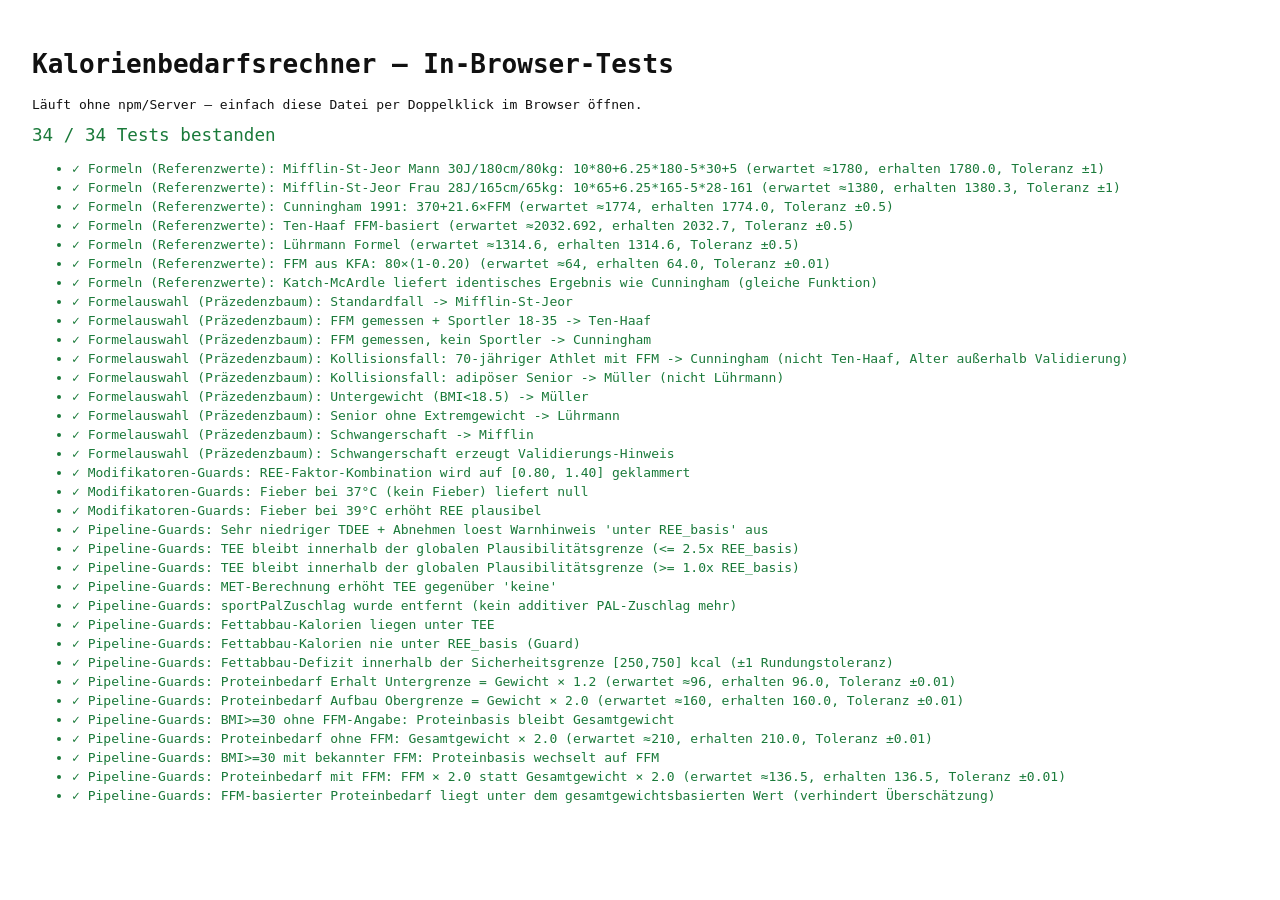
==== tests.html @ 10e17659 "PDF-Rand, Sport/Aktivität exklusiv, PAL/MET-Erklärungen, UI-Feinschliff - PDF-Export: Rand robust üb" ====
<!DOCTYPE html>
<html lang="de">
<head>
  <meta charset="UTF-8">
  <title>Kalorienbedarfsrechner — Tests</title>
  <style>
    body { font-family: monospace; padding: 1.5rem; background: #fff; color: #111; }
    .pass { color: #1a7a3a; }
    .fail { color: #b3261e; font-weight: bold; }
    li { margin-bottom: 0.25rem; }
    #summary { font-size: 1.1rem; margin-bottom: 1rem; }
  </style>
</head>
<body>
  <h1>Kalorienbedarfsrechner — In-Browser-Tests</h1>
  <p>Läuft ohne npm/Server — einfach diese Datei per Doppelklick im Browser öffnen.</p>
  <div id="summary"></div>
  <ul id="results"></ul>

  <script src="js/formeln.js"></script>
  <script src="js/auswahl.js"></script>
  <script src="js/modifikatoren.js"></script>
  <script src="js/berechnung.js"></script>
  <script>
    "use strict";
    const results = [];
    let currentGroup = "";

    function group(name) {
      currentGroup = name;
    }

    function assert(condition, message) {
      results.push({ pass: !!condition, message: `${currentGroup}: ${message}` });
    }

    function assertApprox(actual, expected, tolerance, message) {
      const diff = Math.abs(actual - expected);
      assert(diff <= tolerance, `${message} (erwartet ≈${expected}, erhalten ${actual.toFixed(1)}, Toleranz ±${tolerance})`);
    }

    const { berechne, GOAL_ADJUSTMENT } = window.KBR.berechnung;
    const { selectREE } = window.KBR.auswahl;
    const formeln = window.KBR.formeln;

    // ---- Formeln: Referenzwerte von Hand nachgerechnet -----------------
    group("Formeln (Referenzwerte)");
    assertApprox(
      formeln.mifflinStJeor({ gender: "male", age: 30, heightCm: 180, weightKg: 80 }),
      1780, 1,
      "Mifflin-St-Jeor Mann 30J/180cm/80kg: 10*80+6.25*180-5*30+5"
    );
    assertApprox(
      formeln.mifflinStJeor({ gender: "female", age: 28, heightCm: 165, weightKg: 65 }),
      1380, 1,
      "Mifflin-St-Jeor Frau 28J/165cm/65kg: 10*65+6.25*165-5*28-161"
    );
    assertApprox(formeln.cunningham({ ffmKg: 65 }), 370 + 21.6 * 65, 0.5, "Cunningham 1991: 370+21.6×FFM");
    assertApprox(formeln.tenHaaf({ ffmKg: 68 }), 22.771 * 68 + 484.264, 0.5, "Ten-Haaf FFM-basiert");
    assertApprox(formeln.luehrmann({ gender: "female", age: 68, weightKg: 68 }), 757 + 11.9 * 68 - 3.7 * 68 + 0, 0.5, "Lührmann Formel");
    assertApprox(formeln.ffmAusKfa({ weightKg: 80, kfaProzent: 20 }), 64, 0.01, "FFM aus KFA: 80×(1-0.20)");
    assert(
      Math.abs(formeln.cunningham({ ffmKg: 70 }) - (370 + 21.6 * 70)) < 0.001,
      "Katch-McArdle liefert identisches Ergebnis wie Cunningham (gleiche Funktion)"
    );

    // ---- Formelauswahl: Präzedenzbaum + Kollisionsfälle ----------------
    group("Formelauswahl (Präzedenzbaum)");
    assert(
      selectREE({ gender: "male", age: 30, heightCm: 180, weightKg: 80 }).formelId === "mifflin",
      "Standardfall -> Mifflin-St-Jeor"
    );
    assert(
      selectREE({ gender: "male", age: 25, heightCm: 182, weightKg: 78, ffmMeasured: true, ffmKg: 68, istSportler: true }).formelId === "tenhaaf",
      "FFM gemessen + Sportler 18-35 -> Ten-Haaf"
    );
    assert(
      selectREE({ gender: "male", age: 45, heightCm: 178, weightKg: 90, ffmMeasured: true, ffmKg: 65 }).formelId === "cunningham",
      "FFM gemessen, kein Sportler -> Cunningham"
    );
    assert(
      selectREE({ gender: "male", age: 70, heightCm: 175, weightKg: 75, ffmMeasured: true, ffmKg: 60, istSportler: true }).formelId === "cunningham",
      "Kollisionsfall: 70-jähriger Athlet mit FFM -> Cunningham (nicht Ten-Haaf, Alter außerhalb Validierung)"
    );
    assert(
      selectREE({ gender: "male", age: 72, heightCm: 172, weightKg: 105 }).formelId === "mueller",
      "Kollisionsfall: adipöser Senior -> Müller (nicht Lührmann)"
    );
    assert(
      selectREE({ gender: "female", age: 22, heightCm: 170, weightKg: 48 }).formelId === "mueller",
      "Untergewicht (BMI<18.5) -> Müller"
    );
    assert(
      selectREE({ gender: "female", age: 68, heightCm: 165, weightKg: 68 }).formelId === "luehrmann",
      "Senior ohne Extremgewicht -> Lührmann"
    );
    assert(
      selectREE({ gender: "female", age: 30, heightCm: 168, weightKg: 70, schwangerschaftStillzeit: "schwanger" }).formelId === "mifflin",
      "Schwangerschaft -> Mifflin"
    );
    assert(
      selectREE({ gender: "female", age: 30, heightCm: 168, weightKg: 70, schwangerschaftStillzeit: "schwanger" }).hinweise.length === 1,
      "Schwangerschaft erzeugt Validierungs-Hinweis"
    );

    // ---- Modifikatoren: Guards ------------------------------------------
    group("Modifikatoren-Guards");
    (function () {
      const kombi = window.KBR.modifikatoren.kombiniereReeFaktoren({
        adaptiveThermogenese: { faktorMin: 0.5, faktorMax: 0.5 }, // absichtlich extrem, um Clamp zu testen
      });
      assert(kombi.faktorMin >= 0.8 && kombi.faktorMax <= 1.4, "REE-Faktor-Kombination wird auf [0.80, 1.40] geklammert");
    })();
    (function () {
      const fieberOhne = window.KBR.modifikatoren.fieber({ koerpertemperaturC: 37 });
      assert(fieberOhne === null, "Fieber bei 37°C (kein Fieber) liefert null");
      const fieberMit = window.KBR.modifikatoren.fieber({ koerpertemperaturC: 39 });
      assert(fieberMit.faktorMin > 1 && fieberMit.faktorMax > fieberMit.faktorMin, "Fieber bei 39°C erhöht REE plausibel");
    })();

    // ---- Pipeline: Guards & Plausibilitätsgrenzen -----------------------
    group("Pipeline-Guards");
    (function () {
      const r = berechne({
        gender: "female", age: 65, heightCm: 150, weightKg: 45,
        basisPAL: 1.2, ziel: "lose", sport: { modus: "keine" },
      });
      assert(r.ziel.unterReeBasis === true, "Sehr niedriger TDEE + Abnehmen loest Warnhinweis 'unter REE_basis' aus");
    })();
    (function () {
      const r = berechne({
        gender: "male", age: 25, heightCm: 190, weightKg: 100,
        basisPAL: 1.9, ziel: "gain", sport: { modus: "met", metWert: 10, stundenProEinheit: 1.5, einheitenProWoche: 5 },
      });
      assert(r.tee.haupt <= r.ree.basis * 2.5 + 0.01, "TEE bleibt innerhalb der globalen Plausibilitätsgrenze (<= 2.5x REE_basis)");
      assert(r.tee.haupt >= r.ree.basis * 1.0 - 0.01, "TEE bleibt innerhalb der globalen Plausibilitätsgrenze (>= 1.0x REE_basis)");
    })();
    (function () {
      // MET-Berechnung ersetzt die Aktivitätslevel-Schätzung, statt sie additiv zu ergänzen
      // (kein separater "PAL-Zuschlag" mehr -> kein Doppelzählungsrisiko mit dem ganzheitlichen PAL)
      const basis = { gender: "male", age: 30, heightCm: 178, weightKg: 75, basisPAL: 1.375, ziel: "maintain" };
      const rKeine = berechne({ ...basis, sport: { modus: "keine" } });
      const rMet = berechne({ ...basis, sport: { modus: "met", metWert: 9, stundenProEinheit: 1, einheitenProWoche: 3 } });
      assert(rMet.tee.haupt > rKeine.tee.haupt, "MET-Berechnung erhöht TEE gegenüber 'keine'");
      assert(window.KBR.modifikatoren.sportPalZuschlag === undefined, "sportPalZuschlag wurde entfernt (kein additiver PAL-Zuschlag mehr)");
    })();
    (function () {
      const r = berechne({
        gender: "male", age: 30, heightCm: 180, weightKg: 80,
        basisPAL: 1.55, ziel: "maintain", sport: { modus: "keine" },
      });
      assert(r.fettabbau.haupt < r.tee.haupt, "Fettabbau-Kalorien liegen unter TEE");
      assert(r.fettabbau.haupt >= r.ree.basis, "Fettabbau-Kalorien nie unter REE_basis (Guard)");
      const deficit = r.tee.haupt - r.fettabbau.haupt;
      assert(deficit >= 249 && deficit <= 751, "Fettabbau-Defizit innerhalb der Sicherheitsgrenze [250,750] kcal (±1 Rundungstoleranz)");
    })();
    (function () {
      const r = berechne({
        gender: "male", age: 30, heightCm: 180, weightKg: 80,
        basisPAL: 1.55, ziel: "maintain", sport: { modus: "keine" },
      });
      assertApprox(r.proteinErhalt.min, 80 * 1.2, 0.01, "Proteinbedarf Erhalt Untergrenze = Gewicht × 1.2");
      assertApprox(r.proteinAufbau.max, 80 * 2.0, 0.01, "Proteinbedarf Aufbau Obergrenze = Gewicht × 2.0");
    })();
    (function () {
      // BMI >=30 ohne FFM-Angabe -> weiterhin Gesamtgewicht als Referenz
      const rOhneFfm = berechne({
        gender: "male", age: 40, heightCm: 175, weightKg: 105,
        basisPAL: 1.2, ziel: "maintain", sport: { modus: "keine" },
      });
      assert(rOhneFfm.proteinBasis === "gewicht", "BMI>=30 ohne FFM-Angabe: Proteinbasis bleibt Gesamtgewicht");
      assertApprox(rOhneFfm.proteinAufbau.max, 105 * 2.0, 0.01, "Proteinbedarf ohne FFM: Gesamtgewicht × 2.0");

      // BMI >=30 mit FFM (via KFA) -> FFM statt Gesamtgewicht als Referenz
      const ffmKg = formeln.ffmAusKfa({ weightKg: 105, kfaProzent: 35 }); // FFM = 68.25 kg
      const rMitFfm = berechne({
        gender: "male", age: 40, heightCm: 175, weightKg: 105, ffmKg,
        basisPAL: 1.2, ziel: "maintain", sport: { modus: "keine" },
      });
      assert(rMitFfm.proteinBasis === "ffm", "BMI>=30 mit bekannter FFM: Proteinbasis wechselt auf FFM");
      assertApprox(rMitFfm.proteinAufbau.max, ffmKg * 2.0, 0.01, "Proteinbedarf mit FFM: FFM × 2.0 statt Gesamtgewicht × 2.0");
      assert(rMitFfm.proteinAufbau.max < rOhneFfm.proteinAufbau.max, "FFM-basierter Proteinbedarf liegt unter dem gesamtgewichtsbasierten Wert (verhindert Überschätzung)");
    })();

    // ---- Rendering ----
    const list = document.getElementById("results");
    let passCount = 0;
    for (const r of results) {
      const li = document.createElement("li");
      li.className = r.pass ? "pass" : "fail";
      li.textContent = (r.pass ? "✓ " : "✗ ") + r.message;
      list.appendChild(li);
      if (r.pass) passCount++;
    }
    const summary = document.getElementById("summary");
    const allPass = passCount === results.length;
    summary.textContent = `${passCount} / ${results.length} Tests bestanden`;
    summary.className = allPass ? "pass" : "fail";
  </script>
</body>
</html>
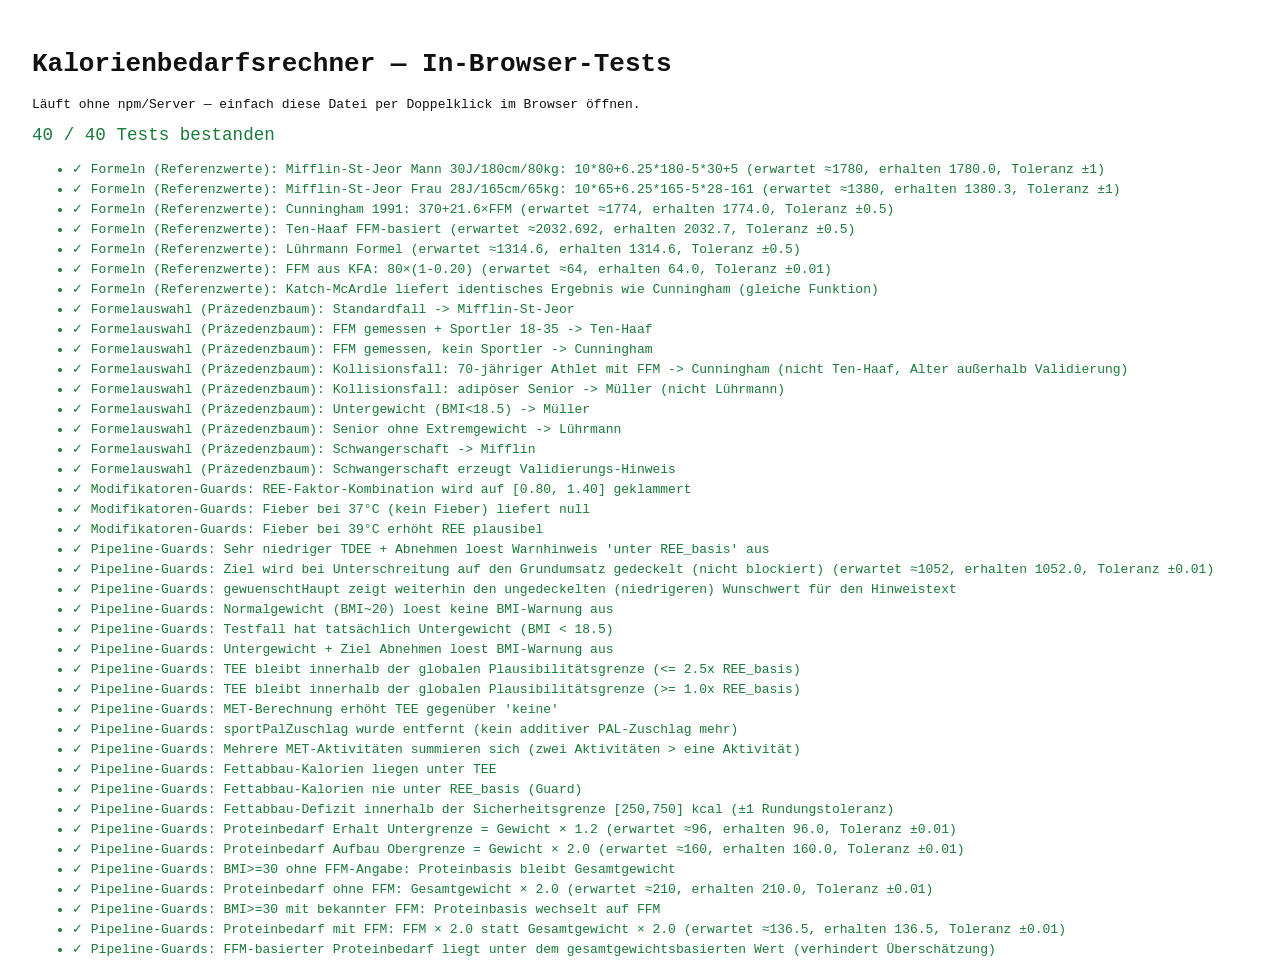
==== commit bc62a3ff: "MET-Aktivitätstabelle, sicherer Ziel-Clamp statt Blockade, Begriffsfix - MET-Eingabe ersetzt durch d" ====
--- a/tests.html
+++ b/tests.html
@@ -126,11 +126,24 @@
         basisPAL: 1.2, ziel: "lose", sport: { modus: "keine" },
       });
       assert(r.ziel.unterReeBasis === true, "Sehr niedriger TDEE + Abnehmen loest Warnhinweis 'unter REE_basis' aus");
+      assertApprox(r.ziel.haupt, r.ree.basis, 0.01, "Ziel wird bei Unterschreitung auf den Grundumsatz gedeckelt (nicht blockiert)");
+      assert(r.ziel.gewuenschtHaupt < r.ree.basis, "gewuenschtHaupt zeigt weiterhin den ungedeckelten (niedrigeren) Wunschwert für den Hinweistext");
+      assert(r.ziel.bmiWarnung === false, "Normalgewicht (BMI~20) loest keine BMI-Warnung aus");
+    })();
+    (function () {
+      // Untergewicht + Ziel Abnehmen -> eigenständige BMI-Warnung, unabhängig vom Grundumsatz-Clamp
+      const r = berechne({
+        gender: "female", age: 25, heightCm: 170, weightKg: 48,
+        basisPAL: 1.55, ziel: "lose", sport: { modus: "keine" },
+      });
+      assert(r.formel.bmi < 18.5, "Testfall hat tatsächlich Untergewicht (BMI < 18.5)");
+      assert(r.ziel.bmiWarnung === true, "Untergewicht + Ziel Abnehmen loest BMI-Warnung aus");
     })();
     (function () {
       const r = berechne({
         gender: "male", age: 25, heightCm: 190, weightKg: 100,
-        basisPAL: 1.9, ziel: "gain", sport: { modus: "met", metWert: 10, stundenProEinheit: 1.5, einheitenProWoche: 5 },
+        basisPAL: 1.9, ziel: "gain",
+        sport: { modus: "met", aktivitaeten: [{ metWert: 10, stundenProWoche: 7.5, label: "Laufen" }] },
       });
       assert(r.tee.haupt <= r.ree.basis * 2.5 + 0.01, "TEE bleibt innerhalb der globalen Plausibilitätsgrenze (<= 2.5x REE_basis)");
       assert(r.tee.haupt >= r.ree.basis * 1.0 - 0.01, "TEE bleibt innerhalb der globalen Plausibilitätsgrenze (>= 1.0x REE_basis)");
@@ -140,9 +153,25 @@
       // (kein separater "PAL-Zuschlag" mehr -> kein Doppelzählungsrisiko mit dem ganzheitlichen PAL)
       const basis = { gender: "male", age: 30, heightCm: 178, weightKg: 75, basisPAL: 1.375, ziel: "maintain" };
       const rKeine = berechne({ ...basis, sport: { modus: "keine" } });
-      const rMet = berechne({ ...basis, sport: { modus: "met", metWert: 9, stundenProEinheit: 1, einheitenProWoche: 3 } });
+      const rMet = berechne({ ...basis, sport: { modus: "met", aktivitaeten: [{ metWert: 9, stundenProWoche: 3, label: "Laufen" }] } });
       assert(rMet.tee.haupt > rKeine.tee.haupt, "MET-Berechnung erhöht TEE gegenüber 'keine'");
       assert(window.KBR.modifikatoren.sportPalZuschlag === undefined, "sportPalZuschlag wurde entfernt (kein additiver PAL-Zuschlag mehr)");
+
+      // Mehrere Aktivitäten in einer Woche werden korrekt summiert
+      const rZweiAktivitaeten = berechne({
+        ...basis,
+        sport: {
+          modus: "met",
+          aktivitaeten: [
+            { metWert: 9, stundenProWoche: 3, label: "Laufen" },
+            { metWert: 4, stundenProWoche: 2, label: "Tischtennis" },
+          ],
+        },
+      });
+      assert(
+        rZweiAktivitaeten.tee.haupt > rMet.tee.haupt,
+        "Mehrere MET-Aktivitäten summieren sich (zwei Aktivitäten > eine Aktivität)"
+      );
     })();
     (function () {
       const r = berechne({
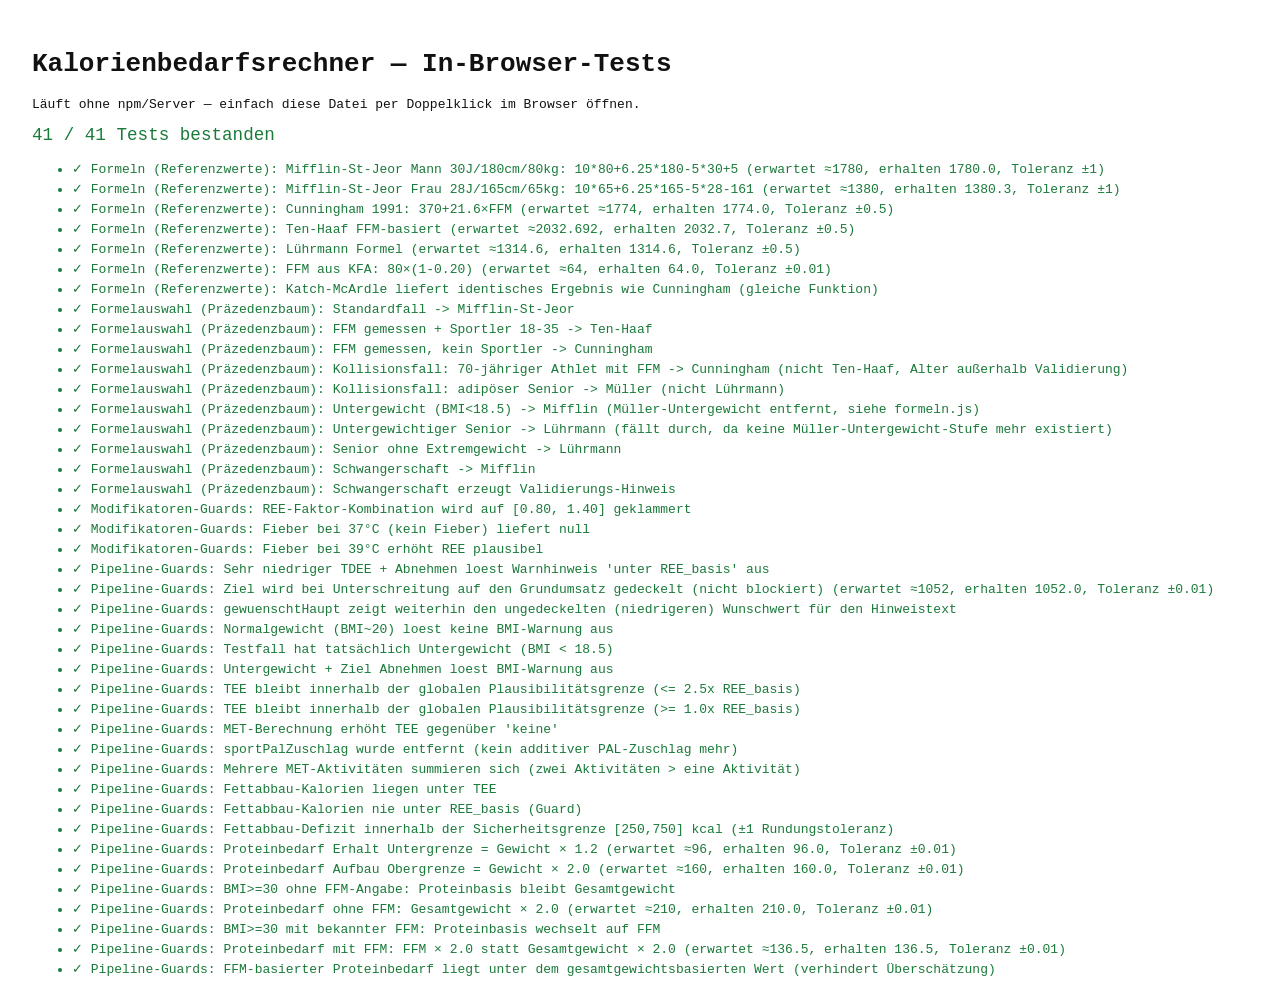
==== commit 48293bbb: "Fachliche Korrektur: Müller-Untergewicht-Stufe entfernt (unplausible REE) Testfall (40J/165cm/50kg w" ====
--- a/tests.html
+++ b/tests.html
@@ -87,8 +87,12 @@
       "Kollisionsfall: adipöser Senior -> Müller (nicht Lührmann)"
     );
     assert(
-      selectREE({ gender: "female", age: 22, heightCm: 170, weightKg: 48 }).formelId === "mueller",
-      "Untergewicht (BMI<18.5) -> Müller"
+      selectREE({ gender: "female", age: 22, heightCm: 170, weightKg: 48 }).formelId === "mifflin",
+      "Untergewicht (BMI<18.5) -> Mifflin (Müller-Untergewicht entfernt, siehe formeln.js)"
+    );
+    assert(
+      selectREE({ gender: "female", age: 68, heightCm: 165, weightKg: 45 }).formelId === "luehrmann",
+      "Untergewichtiger Senior -> Lührmann (fällt durch, da keine Müller-Untergewicht-Stufe mehr existiert)"
     );
     assert(
       selectREE({ gender: "female", age: 68, heightCm: 165, weightKg: 68 }).formelId === "luehrmann",
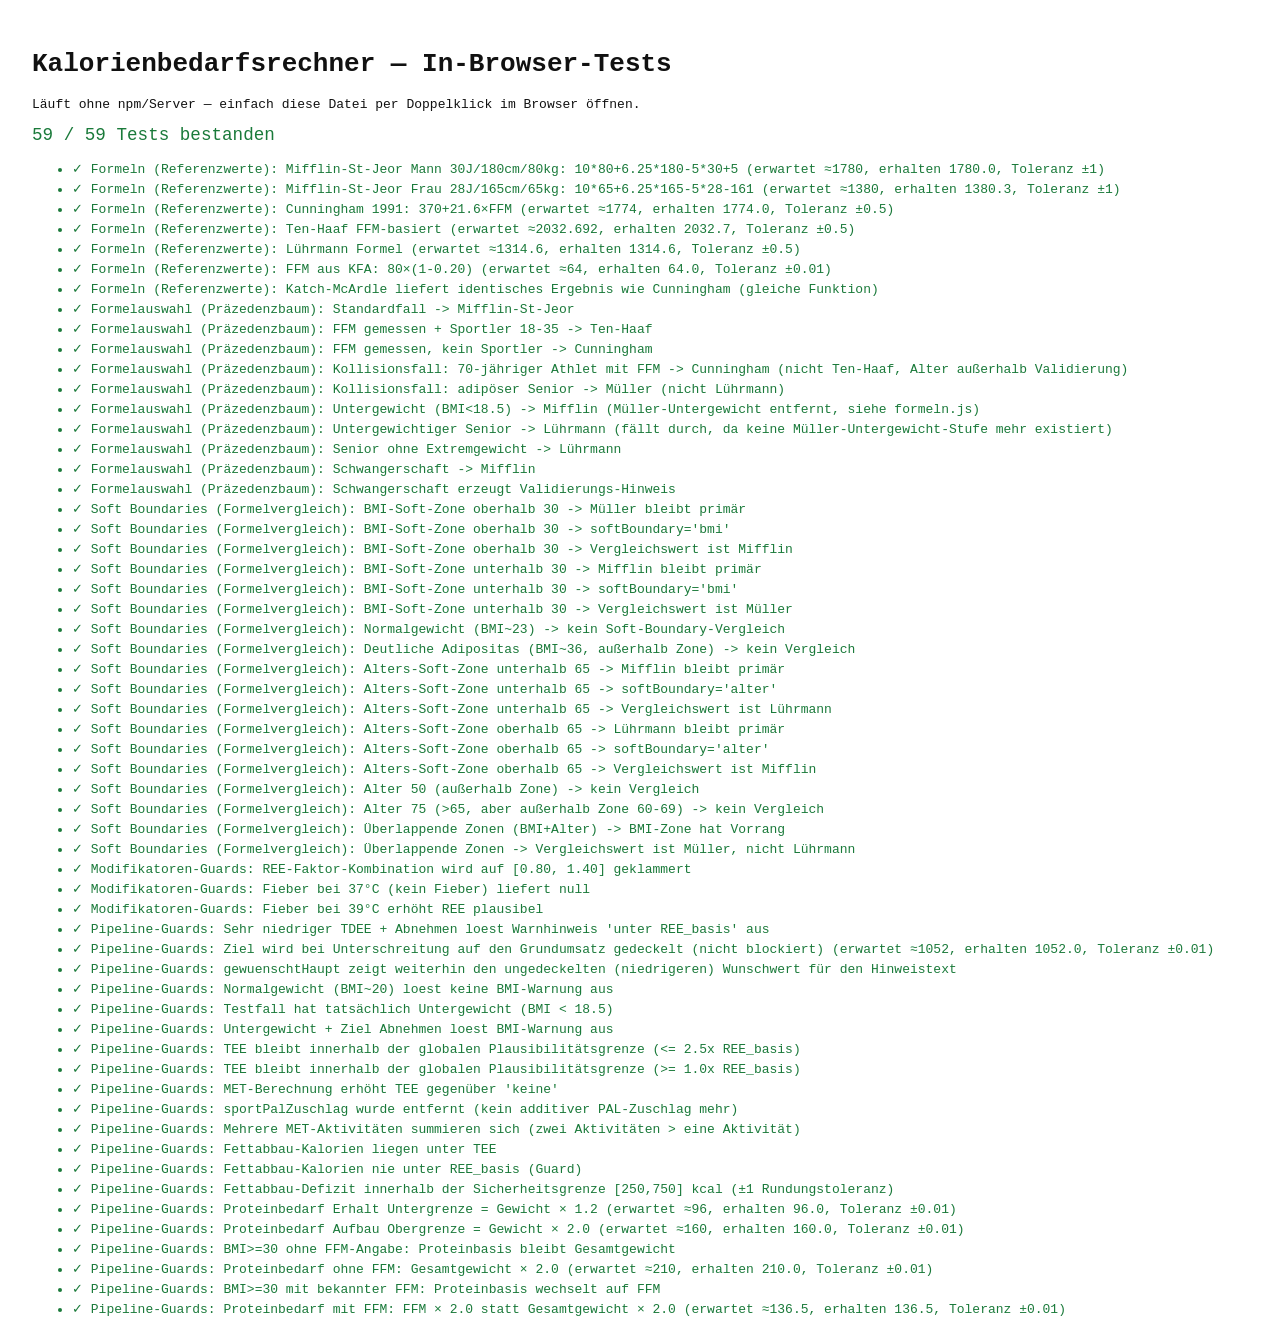
==== commit fd87f306: "Soft-Boundary-Formelvergleich, Eingabevalidierung, BMI-Anzeige BMI-Übergangszone (29,0-31,0) und Alt" ====
--- a/tests.html
+++ b/tests.html
@@ -107,6 +107,56 @@
       "Schwangerschaft erzeugt Validierungs-Hinweis"
     );
 
+    // ---- Soft Boundaries (BMI 29-31, Alter 60-69) -----------------------
+    group("Soft Boundaries (Formelvergleich)");
+    (function () {
+      // BMI 30,45 (>=30 -> Müller primär), innerhalb der Zone [29,31]
+      const r = selectREE({ gender: "male", age: 40, heightCm: 170, weightKg: 88 });
+      assert(r.formelId === "mueller", "BMI-Soft-Zone oberhalb 30 -> Müller bleibt primär");
+      assert(r.softBoundary === "bmi", "BMI-Soft-Zone oberhalb 30 -> softBoundary='bmi'");
+      assert(r.vergleich && r.vergleich.formelId === "mifflin", "BMI-Soft-Zone oberhalb 30 -> Vergleichswert ist Mifflin");
+    })();
+    (function () {
+      // BMI 29,41 (<30 -> Mifflin primär), innerhalb der Zone [29,31]
+      const r = selectREE({ gender: "male", age: 40, heightCm: 170, weightKg: 85 });
+      assert(r.formelId === "mifflin", "BMI-Soft-Zone unterhalb 30 -> Mifflin bleibt primär");
+      assert(r.softBoundary === "bmi", "BMI-Soft-Zone unterhalb 30 -> softBoundary='bmi'");
+      assert(r.vergleich && r.vergleich.formelId === "mueller", "BMI-Soft-Zone unterhalb 30 -> Vergleichswert ist Müller");
+    })();
+    (function () {
+      const rNormal = selectREE({ gender: "male", age: 40, heightCm: 180, weightKg: 75 }); // BMI ~23
+      assert(rNormal.vergleich === null && rNormal.softBoundary === null, "Normalgewicht (BMI~23) -> kein Soft-Boundary-Vergleich");
+      const rAdipoes = selectREE({ gender: "male", age: 40, heightCm: 170, weightKg: 105 }); // BMI ~36
+      assert(rAdipoes.vergleich === null && rAdipoes.softBoundary === null, "Deutliche Adipositas (BMI~36, außerhalb Zone) -> kein Vergleich");
+    })();
+    (function () {
+      // Alter 62 (<65 -> Mifflin primär), innerhalb der Zone [60,69], Normalgewicht
+      const r = selectREE({ gender: "female", age: 62, heightCm: 165, weightKg: 62 });
+      assert(r.formelId === "mifflin", "Alters-Soft-Zone unterhalb 65 -> Mifflin bleibt primär");
+      assert(r.softBoundary === "alter", "Alters-Soft-Zone unterhalb 65 -> softBoundary='alter'");
+      assert(r.vergleich && r.vergleich.formelId === "luehrmann", "Alters-Soft-Zone unterhalb 65 -> Vergleichswert ist Lührmann");
+    })();
+    (function () {
+      // Alter 67 (>=65 -> Lührmann primär), innerhalb der Zone [60,69]
+      const r = selectREE({ gender: "female", age: 67, heightCm: 165, weightKg: 62 });
+      assert(r.formelId === "luehrmann", "Alters-Soft-Zone oberhalb 65 -> Lührmann bleibt primär");
+      assert(r.softBoundary === "alter", "Alters-Soft-Zone oberhalb 65 -> softBoundary='alter'");
+      assert(r.vergleich && r.vergleich.formelId === "mifflin", "Alters-Soft-Zone oberhalb 65 -> Vergleichswert ist Mifflin");
+    })();
+    (function () {
+      const rJung = selectREE({ gender: "female", age: 50, heightCm: 165, weightKg: 62 });
+      assert(rJung.vergleich === null, "Alter 50 (außerhalb Zone) -> kein Vergleich");
+      const rAlt = selectREE({ gender: "female", age: 75, heightCm: 165, weightKg: 62 });
+      assert(rAlt.formelId === "luehrmann" && rAlt.vergleich === null, "Alter 75 (>65, aber außerhalb Zone 60-69) -> kein Vergleich");
+    })();
+    (function () {
+      // Überlappung: BMI 29,41 UND Alter 62 gleichzeitig in der jeweiligen Zone
+      // -> BMI-Zone hat Vorrang (dieselbe Priorisierung wie im Entscheidungsbaum)
+      const r = selectREE({ gender: "male", age: 62, heightCm: 170, weightKg: 85 });
+      assert(r.softBoundary === "bmi", "Überlappende Zonen (BMI+Alter) -> BMI-Zone hat Vorrang");
+      assert(r.vergleich.formelId === "mueller", "Überlappende Zonen -> Vergleichswert ist Müller, nicht Lührmann");
+    })();
+
     // ---- Modifikatoren: Guards ------------------------------------------
     group("Modifikatoren-Guards");
     (function () {
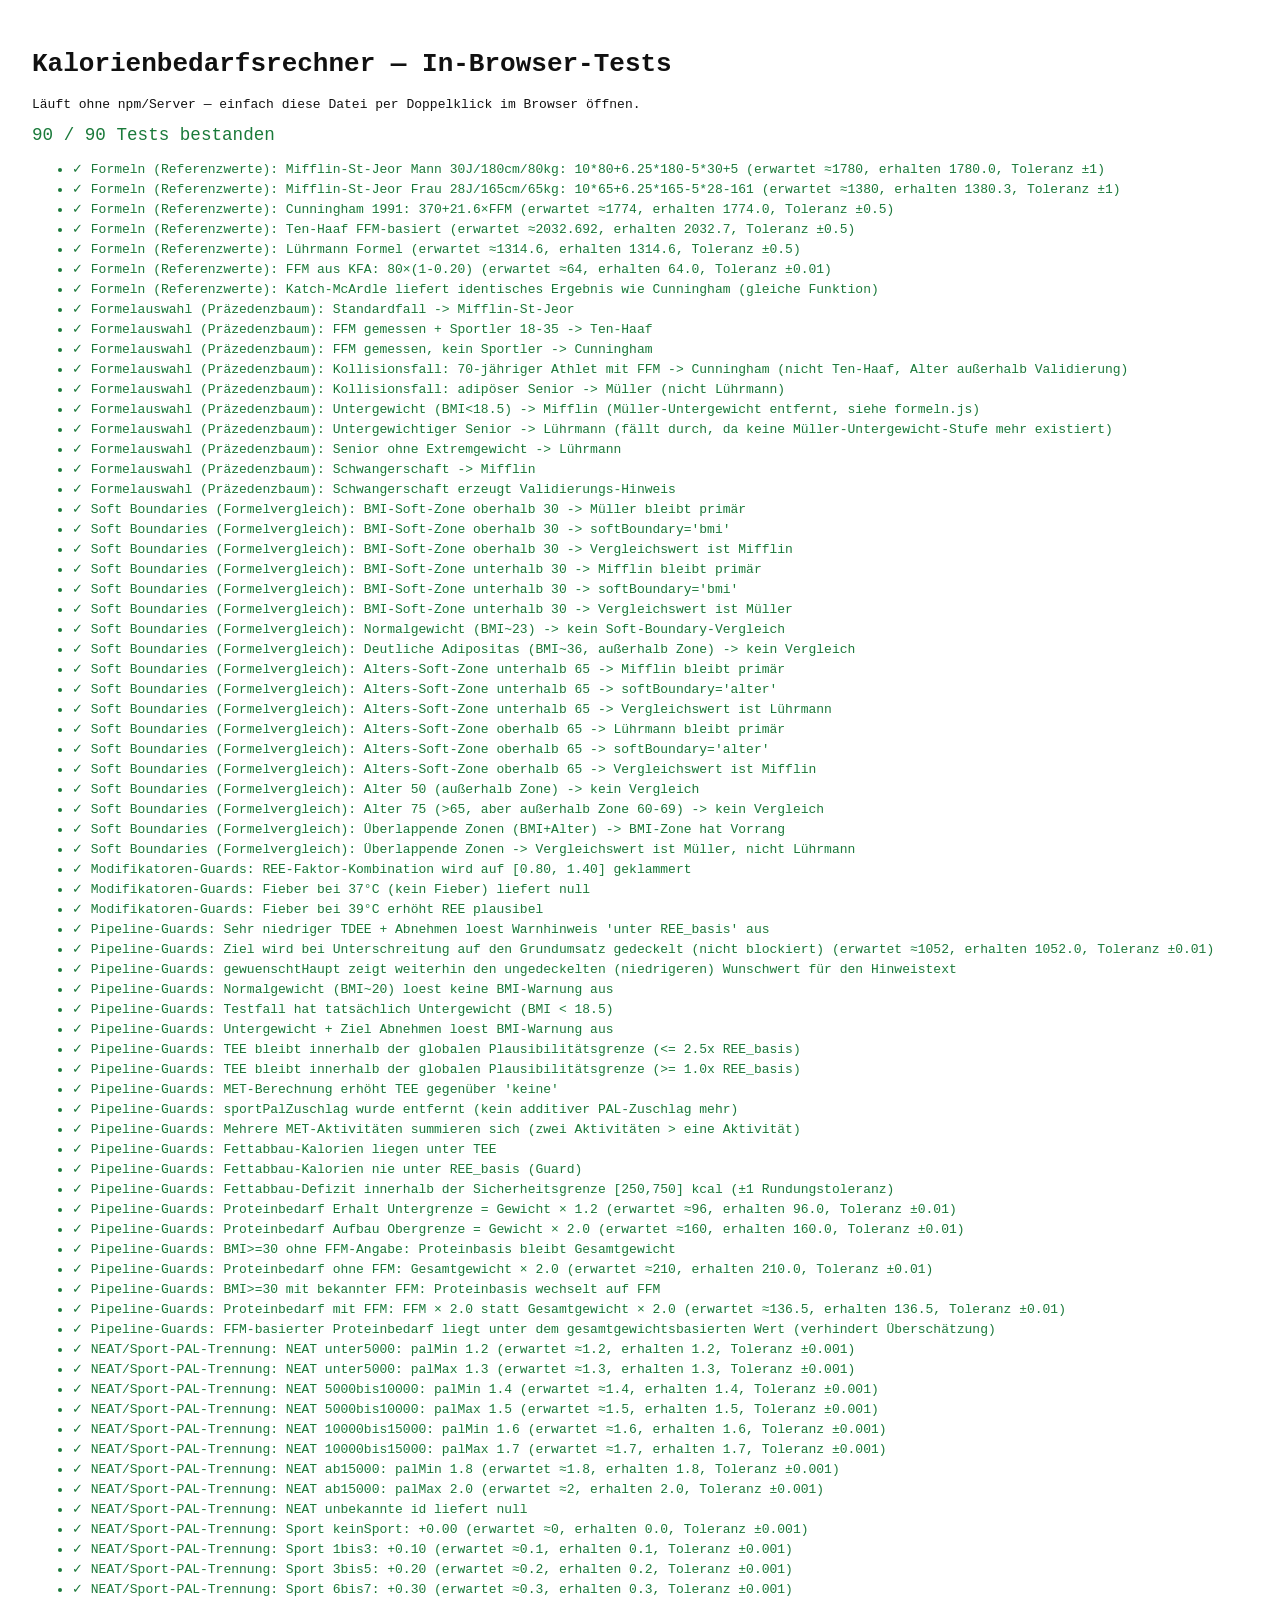
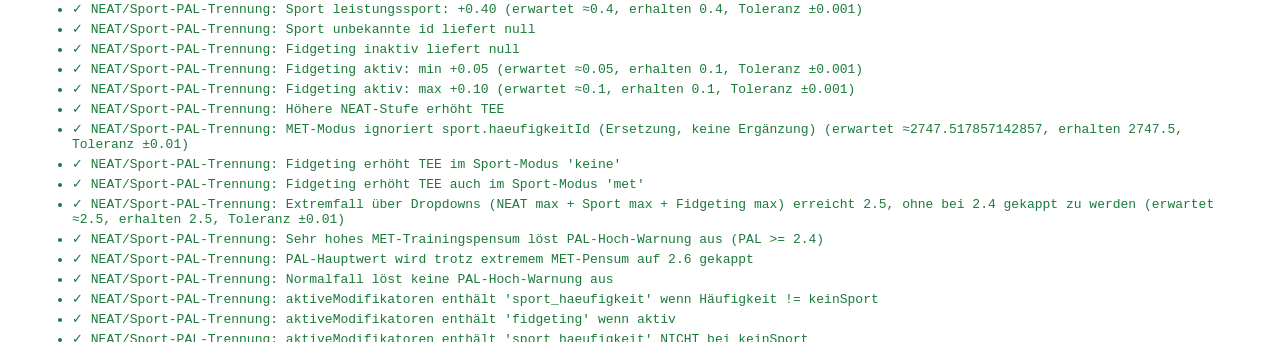
==== commit 231b21d0: "NEAT/Sport-PAL-Trennung, Gewichtsstillstand-Panel, PDF-Footer Alltagsaktivität (Schrittzahl-basiert)" ====
--- a/tests.html
+++ b/tests.html
@@ -175,9 +175,14 @@
     // ---- Pipeline: Guards & Plausibilitätsgrenzen -----------------------
     group("Pipeline-Guards");
     (function () {
+      // Adaptive Thermogenese zusätzlich aktiv, da die NEAT-Mindeststufe (unter5000)
+      // im Mittel PAL 1.25 liefert (statt eines fixen 1.2 wie im alten Einzel-Dropdown)
+      // -- ohne einen zusätzlichen REE-senkenden Faktor unterschreitet das 20%-Defizit
+      // den Grundumsatz bei dieser PAL-Untergrenze nicht mehr zuverlässig.
       const r = berechne({
         gender: "female", age: 65, heightCm: 150, weightKg: 45,
-        basisPAL: 1.2, ziel: "lose", sport: { modus: "keine" },
+        neatSchritteId: "unter5000", ziel: "lose", sport: { modus: "keine" },
+        adaptiveThermogeneseAktiv: true,
       });
       assert(r.ziel.unterReeBasis === true, "Sehr niedriger TDEE + Abnehmen loest Warnhinweis 'unter REE_basis' aus");
       assertApprox(r.ziel.haupt, r.ree.basis, 0.01, "Ziel wird bei Unterschreitung auf den Grundumsatz gedeckelt (nicht blockiert)");
@@ -188,7 +193,7 @@
       // Untergewicht + Ziel Abnehmen -> eigenständige BMI-Warnung, unabhängig vom Grundumsatz-Clamp
       const r = berechne({
         gender: "female", age: 25, heightCm: 170, weightKg: 48,
-        basisPAL: 1.55, ziel: "lose", sport: { modus: "keine" },
+        neatSchritteId: "5000bis10000", ziel: "lose", sport: { modus: "keine" },
       });
       assert(r.formel.bmi < 18.5, "Testfall hat tatsächlich Untergewicht (BMI < 18.5)");
       assert(r.ziel.bmiWarnung === true, "Untergewicht + Ziel Abnehmen loest BMI-Warnung aus");
@@ -196,7 +201,7 @@
     (function () {
       const r = berechne({
         gender: "male", age: 25, heightCm: 190, weightKg: 100,
-        basisPAL: 1.9, ziel: "gain",
+        neatSchritteId: "ab15000", ziel: "gain",
         sport: { modus: "met", aktivitaeten: [{ metWert: 10, stundenProWoche: 7.5, label: "Laufen" }] },
       });
       assert(r.tee.haupt <= r.ree.basis * 2.5 + 0.01, "TEE bleibt innerhalb der globalen Plausibilitätsgrenze (<= 2.5x REE_basis)");
@@ -205,7 +210,7 @@
     (function () {
       // MET-Berechnung ersetzt die Aktivitätslevel-Schätzung, statt sie additiv zu ergänzen
       // (kein separater "PAL-Zuschlag" mehr -> kein Doppelzählungsrisiko mit dem ganzheitlichen PAL)
-      const basis = { gender: "male", age: 30, heightCm: 178, weightKg: 75, basisPAL: 1.375, ziel: "maintain" };
+      const basis = { gender: "male", age: 30, heightCm: 178, weightKg: 75, neatSchritteId: "unter5000", ziel: "maintain" };
       const rKeine = berechne({ ...basis, sport: { modus: "keine" } });
       const rMet = berechne({ ...basis, sport: { modus: "met", aktivitaeten: [{ metWert: 9, stundenProWoche: 3, label: "Laufen" }] } });
       assert(rMet.tee.haupt > rKeine.tee.haupt, "MET-Berechnung erhöht TEE gegenüber 'keine'");
@@ -230,7 +235,7 @@
     (function () {
       const r = berechne({
         gender: "male", age: 30, heightCm: 180, weightKg: 80,
-        basisPAL: 1.55, ziel: "maintain", sport: { modus: "keine" },
+        neatSchritteId: "5000bis10000", ziel: "maintain", sport: { modus: "keine" },
       });
       assert(r.fettabbau.haupt < r.tee.haupt, "Fettabbau-Kalorien liegen unter TEE");
       assert(r.fettabbau.haupt >= r.ree.basis, "Fettabbau-Kalorien nie unter REE_basis (Guard)");
@@ -240,7 +245,7 @@
     (function () {
       const r = berechne({
         gender: "male", age: 30, heightCm: 180, weightKg: 80,
-        basisPAL: 1.55, ziel: "maintain", sport: { modus: "keine" },
+        neatSchritteId: "5000bis10000", ziel: "maintain", sport: { modus: "keine" },
       });
       assertApprox(r.proteinErhalt.min, 80 * 1.2, 0.01, "Proteinbedarf Erhalt Untergrenze = Gewicht × 1.2");
       assertApprox(r.proteinAufbau.max, 80 * 2.0, 0.01, "Proteinbedarf Aufbau Obergrenze = Gewicht × 2.0");
@@ -249,7 +254,7 @@
       // BMI >=30 ohne FFM-Angabe -> weiterhin Gesamtgewicht als Referenz
       const rOhneFfm = berechne({
         gender: "male", age: 40, heightCm: 175, weightKg: 105,
-        basisPAL: 1.2, ziel: "maintain", sport: { modus: "keine" },
+        neatSchritteId: "unter5000", ziel: "maintain", sport: { modus: "keine" },
       });
       assert(rOhneFfm.proteinBasis === "gewicht", "BMI>=30 ohne FFM-Angabe: Proteinbasis bleibt Gesamtgewicht");
       assertApprox(rOhneFfm.proteinAufbau.max, 105 * 2.0, 0.01, "Proteinbedarf ohne FFM: Gesamtgewicht × 2.0");
@@ -258,11 +263,112 @@
       const ffmKg = formeln.ffmAusKfa({ weightKg: 105, kfaProzent: 35 }); // FFM = 68.25 kg
       const rMitFfm = berechne({
         gender: "male", age: 40, heightCm: 175, weightKg: 105, ffmKg,
-        basisPAL: 1.2, ziel: "maintain", sport: { modus: "keine" },
+        neatSchritteId: "unter5000", ziel: "maintain", sport: { modus: "keine" },
       });
       assert(rMitFfm.proteinBasis === "ffm", "BMI>=30 mit bekannter FFM: Proteinbasis wechselt auf FFM");
       assertApprox(rMitFfm.proteinAufbau.max, ffmKg * 2.0, 0.01, "Proteinbedarf mit FFM: FFM × 2.0 statt Gesamtgewicht × 2.0");
       assert(rMitFfm.proteinAufbau.max < rOhneFfm.proteinAufbau.max, "FFM-basierter Proteinbedarf liegt unter dem gesamtgewichtsbasierten Wert (verhindert Überschätzung)");
+    })();
+
+    // ---- NEAT/Sport-PAL-Trennung ----------------------------------------
+    group("NEAT/Sport-PAL-Trennung");
+    (function () {
+      const m = window.KBR.modifikatoren;
+      assertApprox(m.neatPalBereich({ neatSchritteId: "unter5000" }).palMin, 1.2, 0.001, "NEAT unter5000: palMin 1.2");
+      assertApprox(m.neatPalBereich({ neatSchritteId: "unter5000" }).palMax, 1.3, 0.001, "NEAT unter5000: palMax 1.3");
+      assertApprox(m.neatPalBereich({ neatSchritteId: "5000bis10000" }).palMin, 1.4, 0.001, "NEAT 5000bis10000: palMin 1.4");
+      assertApprox(m.neatPalBereich({ neatSchritteId: "5000bis10000" }).palMax, 1.5, 0.001, "NEAT 5000bis10000: palMax 1.5");
+      assertApprox(m.neatPalBereich({ neatSchritteId: "10000bis15000" }).palMin, 1.6, 0.001, "NEAT 10000bis15000: palMin 1.6");
+      assertApprox(m.neatPalBereich({ neatSchritteId: "10000bis15000" }).palMax, 1.7, 0.001, "NEAT 10000bis15000: palMax 1.7");
+      assertApprox(m.neatPalBereich({ neatSchritteId: "ab15000" }).palMin, 1.8, 0.001, "NEAT ab15000: palMin 1.8");
+      assertApprox(m.neatPalBereich({ neatSchritteId: "ab15000" }).palMax, 2.0, 0.001, "NEAT ab15000: palMax 2.0");
+      assert(m.neatPalBereich({ neatSchritteId: "unbekannt" }) === null, "NEAT unbekannte id liefert null");
+    })();
+    (function () {
+      const m = window.KBR.modifikatoren;
+      assertApprox(m.sportHaeufigkeitZuschlag({ haeufigkeitId: "keinSport" }).min, 0.0, 0.001, "Sport keinSport: +0.00");
+      assertApprox(m.sportHaeufigkeitZuschlag({ haeufigkeitId: "1bis3" }).min, 0.1, 0.001, "Sport 1bis3: +0.10");
+      assertApprox(m.sportHaeufigkeitZuschlag({ haeufigkeitId: "3bis5" }).min, 0.2, 0.001, "Sport 3bis5: +0.20");
+      assertApprox(m.sportHaeufigkeitZuschlag({ haeufigkeitId: "6bis7" }).min, 0.3, 0.001, "Sport 6bis7: +0.30");
+      assertApprox(m.sportHaeufigkeitZuschlag({ haeufigkeitId: "leistungssport" }).min, 0.4, 0.001, "Sport leistungssport: +0.40");
+      assert(m.sportHaeufigkeitZuschlag({ haeufigkeitId: "unbekannt" }) === null, "Sport unbekannte id liefert null");
+    })();
+    (function () {
+      const m = window.KBR.modifikatoren;
+      assert(m.fidgetingPalZuschlag({ aktiv: false }) === null, "Fidgeting inaktiv liefert null");
+      const f = m.fidgetingPalZuschlag({ aktiv: true });
+      assertApprox(f.min, 0.05, 0.001, "Fidgeting aktiv: min +0.05");
+      assertApprox(f.max, 0.1, 0.001, "Fidgeting aktiv: max +0.10");
+    })();
+    (function () {
+      // Höhere NEAT-Stufe erhöht TEE bei sonst gleichem Input
+      const basis = { gender: "male", age: 30, heightCm: 178, weightKg: 75, ziel: "maintain", sport: { modus: "keine", haeufigkeitId: "keinSport" } };
+      const rNiedrig = berechne({ ...basis, neatSchritteId: "unter5000" });
+      const rHoch = berechne({ ...basis, neatSchritteId: "ab15000" });
+      assert(rHoch.tee.haupt > rNiedrig.tee.haupt, "Höhere NEAT-Stufe erhöht TEE");
+    })();
+    (function () {
+      // MET-Modus ersetzt den Sport-Häufigkeits-Zuschlag, ignoriert haeufigkeitId
+      const basis = { gender: "male", age: 30, heightCm: 178, weightKg: 75, neatSchritteId: "5000bis10000", ziel: "maintain" };
+      const aktivitaeten = [{ metWert: 9, stundenProWoche: 3, label: "Laufen" }];
+      const rLeistung = berechne({ ...basis, sport: { modus: "met", haeufigkeitId: "leistungssport", aktivitaeten } });
+      const rKein = berechne({ ...basis, sport: { modus: "met", haeufigkeitId: "keinSport", aktivitaeten } });
+      assertApprox(rLeistung.tee.haupt, rKein.tee.haupt, 0.01, "MET-Modus ignoriert sport.haeufigkeitId (Ersetzung, keine Ergänzung)");
+    })();
+    (function () {
+      // Fidgeting addiert sich unabhängig vom Sport-Modus
+      const basis = { gender: "male", age: 30, heightCm: 178, weightKg: 75, neatSchritteId: "5000bis10000", ziel: "maintain" };
+      const rKeineOhne = berechne({ ...basis, sport: { modus: "keine", haeufigkeitId: "keinSport" }, fidgetingAktiv: false });
+      const rKeineMit = berechne({ ...basis, sport: { modus: "keine", haeufigkeitId: "keinSport" }, fidgetingAktiv: true });
+      assert(rKeineMit.tee.haupt > rKeineOhne.tee.haupt, "Fidgeting erhöht TEE im Sport-Modus 'keine'");
+      const aktivitaeten = [{ metWert: 9, stundenProWoche: 3, label: "Laufen" }];
+      const rMetOhne = berechne({ ...basis, sport: { modus: "met", aktivitaeten }, fidgetingAktiv: false });
+      const rMetMit = berechne({ ...basis, sport: { modus: "met", aktivitaeten }, fidgetingAktiv: true });
+      assert(rMetMit.tee.haupt > rMetOhne.tee.haupt, "Fidgeting erhöht TEE auch im Sport-Modus 'met'");
+    })();
+    (function () {
+      // Extremfall über die Dropdowns: NEAT-Max 2.0 + Sport-Max 0.4 + Fidgeting-Max 0.1 = 2.5,
+      // bleibt unter der neuen Klammer 2.6 (kein Abschneiden mehr, anders als bei der alten Grenze 2.4).
+      const r = berechne({
+        gender: "male", age: 25, heightCm: 180, weightKg: 80, neatSchritteId: "ab15000", ziel: "maintain",
+        sport: { modus: "keine", haeufigkeitId: "leistungssport" }, fidgetingAktiv: true,
+      });
+      assertApprox(r.pal.max, 2.5, 0.01, "Extremfall über Dropdowns (NEAT max + Sport max + Fidgeting max) erreicht 2.5, ohne bei 2.4 gekappt zu werden");
+    })();
+    (function () {
+      // Extremfall über MET: sehr hohes Trainingspensum kann den PAL-Hauptwert über 2.4 (Warnung)
+      // und sogar über die neue Klammer 2.6 treiben -> Klammer greift korrekt.
+      const r = berechne({
+        gender: "male", age: 25, heightCm: 180, weightKg: 80, neatSchritteId: "ab15000", ziel: "maintain",
+        sport: { modus: "met", aktivitaeten: [{ metWert: 20, stundenProWoche: 20, label: "Extrem" }] }, fidgetingAktiv: true,
+      });
+      assert(r.pal.hochWarnung === true, "Sehr hohes MET-Trainingspensum löst PAL-Hoch-Warnung aus (PAL >= 2.4)");
+      assert(r.pal.max <= 2.6 + 0.001, "PAL-Hauptwert wird trotz extremem MET-Pensum auf 2.6 gekappt");
+    })();
+    (function () {
+      const r = berechne({
+        gender: "male", age: 30, heightCm: 178, weightKg: 75, neatSchritteId: "5000bis10000", ziel: "maintain",
+        sport: { modus: "keine", haeufigkeitId: "keinSport" }, fidgetingAktiv: false,
+      });
+      assert(r.pal.hochWarnung === false, "Normalfall löst keine PAL-Hoch-Warnung aus");
+    })();
+    (function () {
+      const basis = { gender: "male", age: 30, heightCm: 178, weightKg: 75, neatSchritteId: "5000bis10000", ziel: "maintain" };
+      const rMitSport = berechne({ ...basis, sport: { modus: "keine", haeufigkeitId: "3bis5" }, fidgetingAktiv: true });
+      const hatSportHaeufigkeit = rMitSport.aktiveModifikatoren.some((mod) => mod.id === "sport_haeufigkeit");
+      const hatFidgeting = rMitSport.aktiveModifikatoren.some((mod) => mod.id === "fidgeting");
+      assert(hatSportHaeufigkeit, "aktiveModifikatoren enthält 'sport_haeufigkeit' wenn Häufigkeit != keinSport");
+      assert(hatFidgeting, "aktiveModifikatoren enthält 'fidgeting' wenn aktiv");
+
+      const rOhne = berechne({ ...basis, sport: { modus: "keine", haeufigkeitId: "keinSport" }, fidgetingAktiv: false });
+      const hatSportHaeufigkeitOhne = rOhne.aktiveModifikatoren.some((mod) => mod.id === "sport_haeufigkeit");
+      const hatFidgetingOhne = rOhne.aktiveModifikatoren.some((mod) => mod.id === "fidgeting");
+      assert(!hatSportHaeufigkeitOhne, "aktiveModifikatoren enthält 'sport_haeufigkeit' NICHT bei keinSport");
+      assert(!hatFidgetingOhne, "aktiveModifikatoren enthält 'fidgeting' NICHT wenn inaktiv");
+
+      const rMet = berechne({ ...basis, sport: { modus: "met", haeufigkeitId: "leistungssport", aktivitaeten: [{ metWert: 9, stundenProWoche: 3, label: "Laufen" }] } });
+      const hatSportHaeufigkeitMet = rMet.aktiveModifikatoren.some((mod) => mod.id === "sport_haeufigkeit");
+      assert(!hatSportHaeufigkeitMet, "aktiveModifikatoren enthält 'sport_haeufigkeit' NICHT im MET-Modus (auch bei gesetztem haeufigkeitId)");
     })();
 
     // ---- Rendering ----
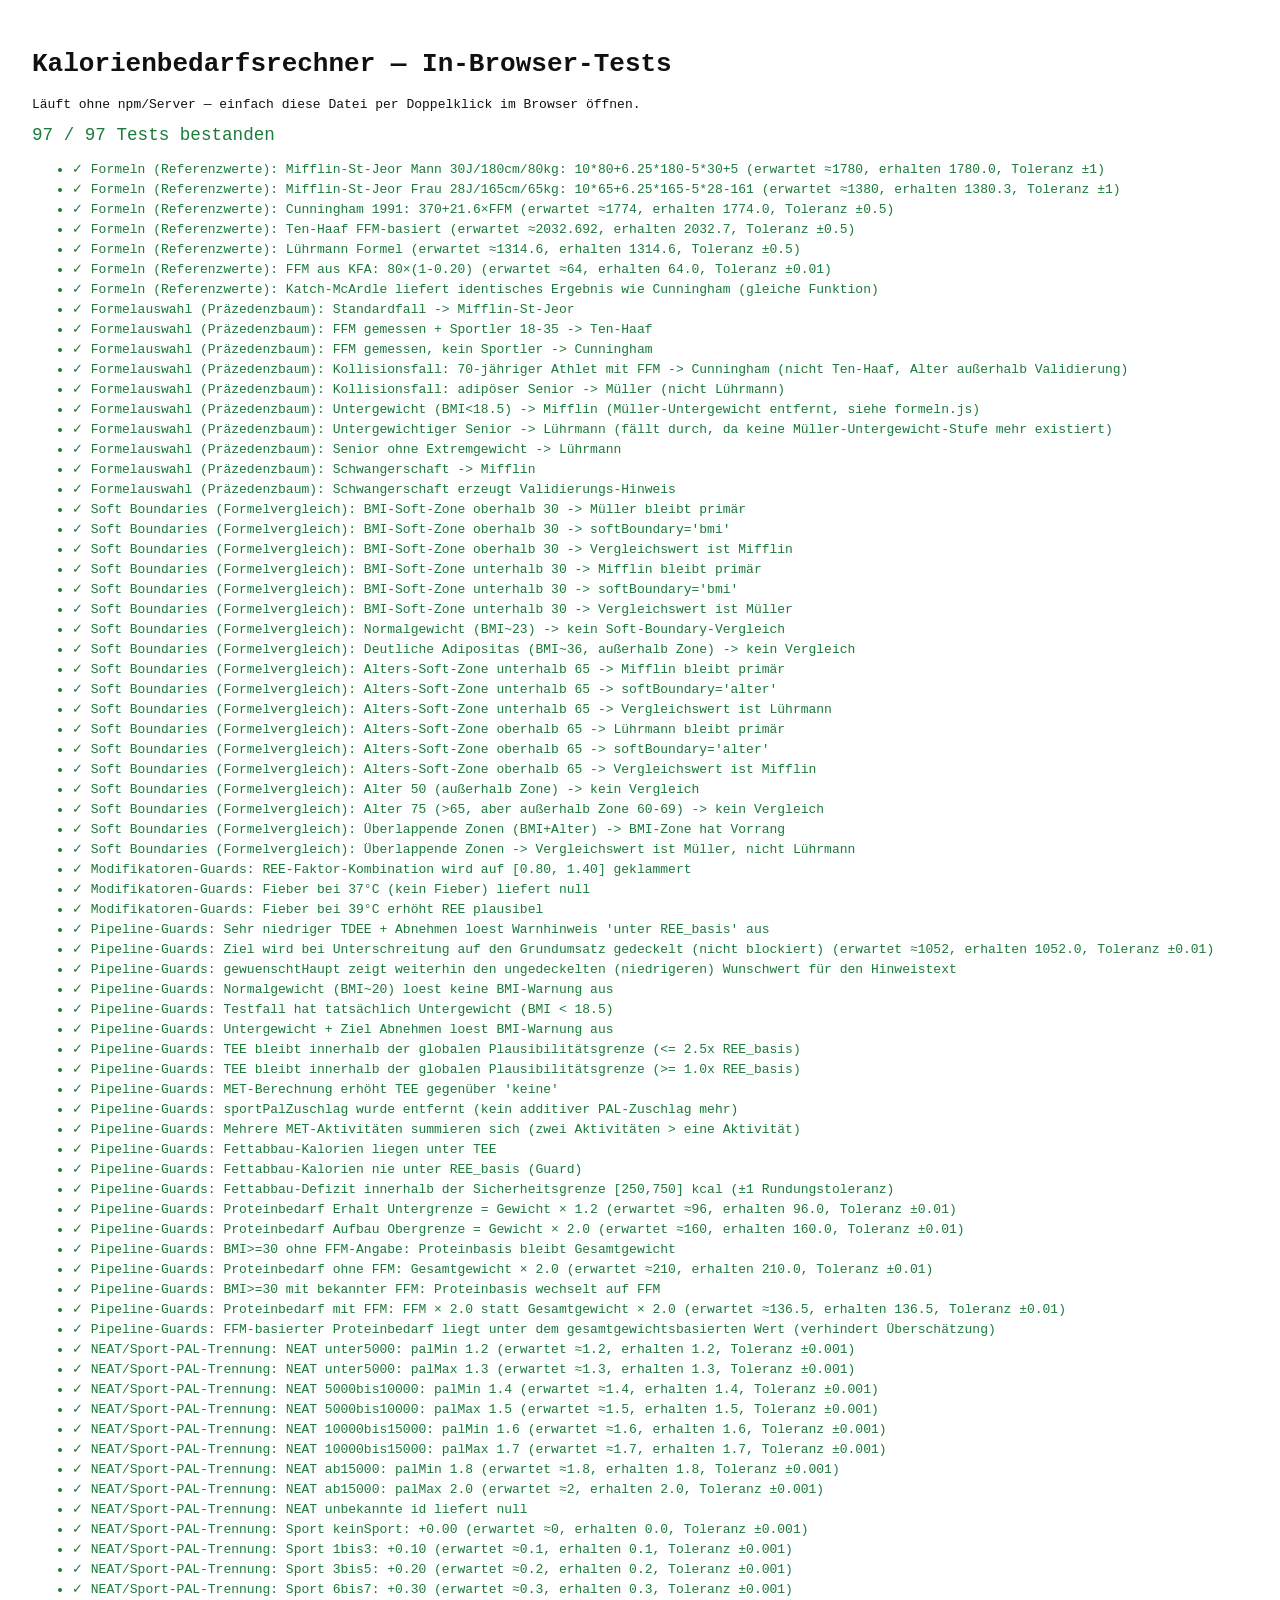
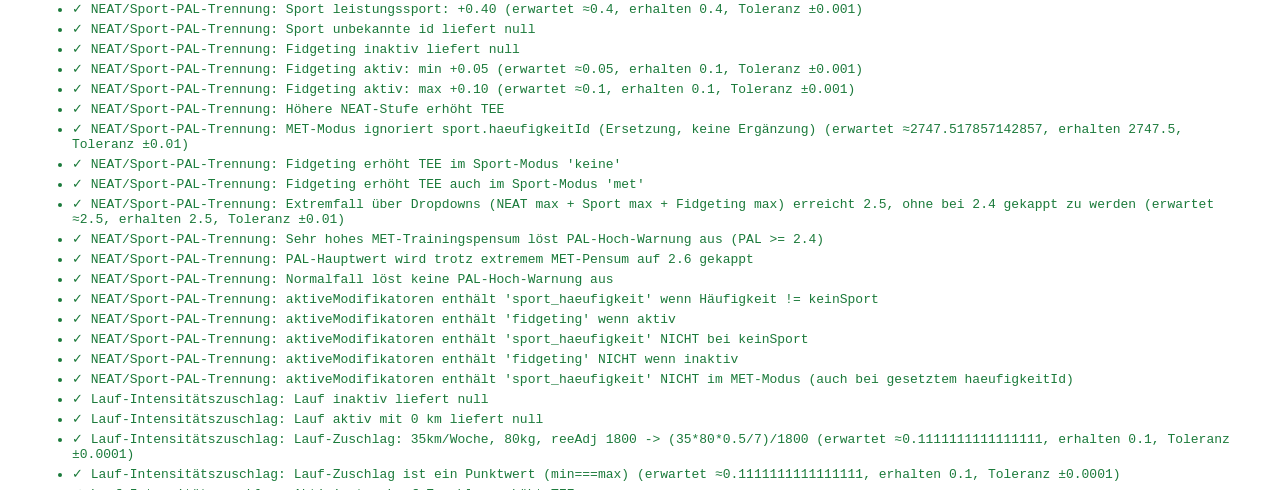
==== commit 07447471: "Lauf-Intensitätszuschlag: präzise Alternative zur Schritt/Sport-Doppelzählung Neues optionales Feld " ====
--- a/tests.html
+++ b/tests.html
@@ -371,6 +371,28 @@
       assert(!hatSportHaeufigkeitMet, "aktiveModifikatoren enthält 'sport_haeufigkeit' NICHT im MET-Modus (auch bei gesetztem haeufigkeitId)");
     })();
 
+    // ---- Lauf-Intensitätszuschlag ----------------------------------------
+    group("Lauf-Intensitätszuschlag");
+    (function () {
+      const m = window.KBR.modifikatoren;
+      assert(m.laufIntensitaetsZuschlag({ aktiv: false, kmWoche: 30, weightKg: 80, reeAdj: 1800 }) === null, "Lauf inaktiv liefert null");
+      assert(m.laufIntensitaetsZuschlag({ aktiv: true, kmWoche: 0, weightKg: 80, reeAdj: 1800 }) === null, "Lauf aktiv mit 0 km liefert null");
+      const z = m.laufIntensitaetsZuschlag({ aktiv: true, kmWoche: 35, weightKg: 80, reeAdj: 1800 });
+      // (35 * 80 * 0.5 / 7) / 1800 = 200 / 1800
+      assertApprox(z.min, 200 / 1800, 0.0001, "Lauf-Zuschlag: 35km/Woche, 80kg, reeAdj 1800 -> (35*80*0.5/7)/1800");
+      assertApprox(z.max, z.min, 0.0001, "Lauf-Zuschlag ist ein Punktwert (min===max)");
+    })();
+    (function () {
+      const basis = { gender: "male", age: 30, heightCm: 178, weightKg: 75, neatSchritteId: "5000bis10000", ziel: "maintain", sport: { modus: "keine", haeufigkeitId: "keinSport" } };
+      const rOhne = berechne({ ...basis, laufAktiv: false, laufKmWoche: 0 });
+      const rMit = berechne({ ...basis, laufAktiv: true, laufKmWoche: 40 });
+      assert(rMit.tee.haupt > rOhne.tee.haupt, "Aktivierter Lauf-Zuschlag erhöht TEE");
+      const hatLauf = rMit.aktiveModifikatoren.some((mod) => mod.id === "lauf_intensitaet");
+      const hatLaufOhne = rOhne.aktiveModifikatoren.some((mod) => mod.id === "lauf_intensitaet");
+      assert(hatLauf, "aktiveModifikatoren enthält 'lauf_intensitaet' wenn aktiv mit km>0");
+      assert(!hatLaufOhne, "aktiveModifikatoren enthält 'lauf_intensitaet' NICHT wenn inaktiv");
+    })();
+
     // ---- Rendering ----
     const list = document.getElementById("results");
     let passCount = 0;
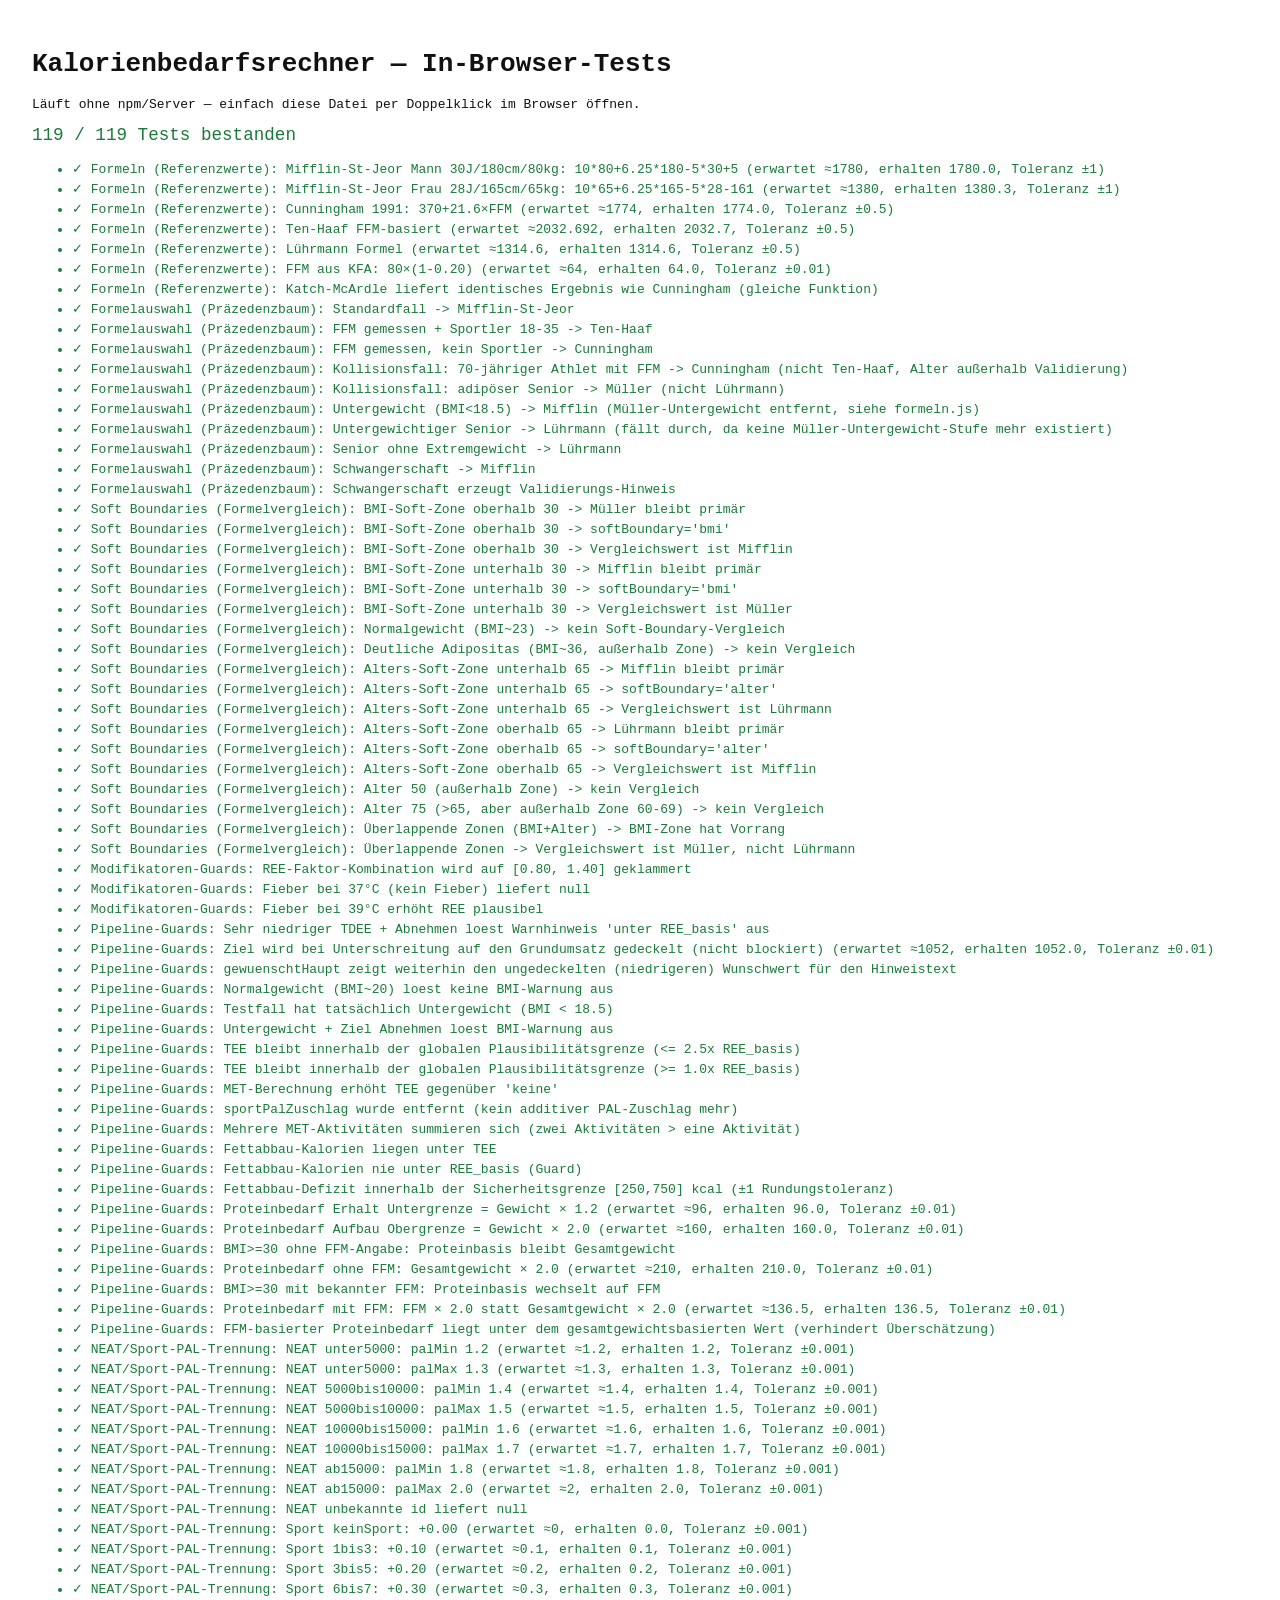
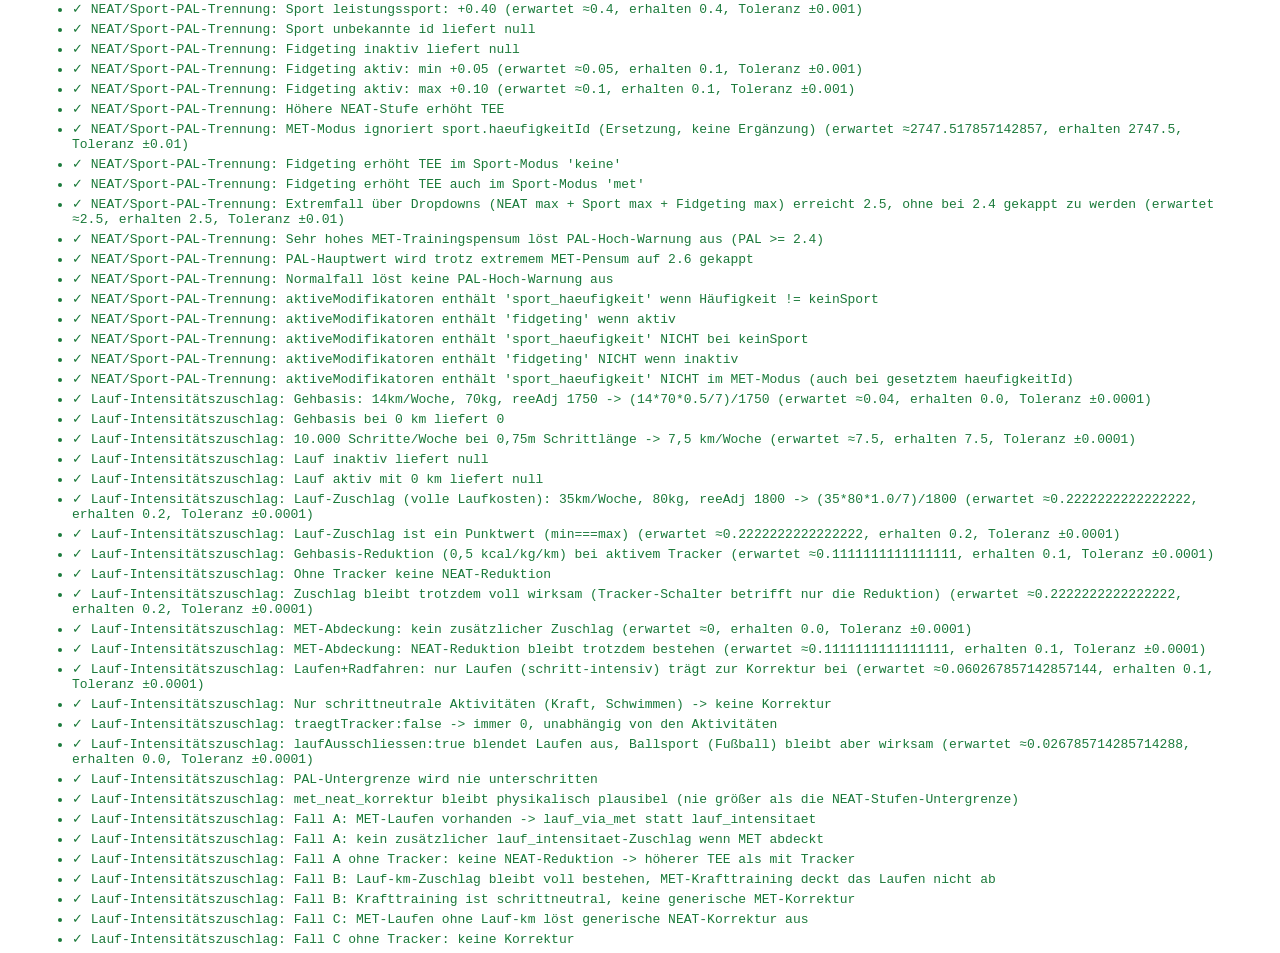
==== commit d8d29c8e: "Lauf-km/MET-Doppelzählung strukturell lösen, generische Schritt-Korrektur, Info-Icons Der Text-Hinwe" ====
--- a/tests.html
+++ b/tests.html
@@ -371,16 +371,112 @@
       assert(!hatSportHaeufigkeitMet, "aktiveModifikatoren enthält 'sport_haeufigkeit' NICHT im MET-Modus (auch bei gesetztem haeufigkeitId)");
     })();
 
-    // ---- Lauf-Intensitätszuschlag ----------------------------------------
+    // ---- Lauf-Intensitätszuschlag + generische MET-Kategorie-Korrektur ----
     group("Lauf-Intensitätszuschlag");
     (function () {
       const m = window.KBR.modifikatoren;
-      assert(m.laufIntensitaetsZuschlag({ aktiv: false, kmWoche: 30, weightKg: 80, reeAdj: 1800 }) === null, "Lauf inaktiv liefert null");
-      assert(m.laufIntensitaetsZuschlag({ aktiv: true, kmWoche: 0, weightKg: 80, reeAdj: 1800 }) === null, "Lauf aktiv mit 0 km liefert null");
-      const z = m.laufIntensitaetsZuschlag({ aktiv: true, kmWoche: 35, weightKg: 80, reeAdj: 1800 });
-      // (35 * 80 * 0.5 / 7) / 1800 = 200 / 1800
-      assertApprox(z.min, 200 / 1800, 0.0001, "Lauf-Zuschlag: 35km/Woche, 80kg, reeAdj 1800 -> (35*80*0.5/7)/1800");
-      assertApprox(z.max, z.min, 0.0001, "Lauf-Zuschlag ist ein Punktwert (min===max)");
+      assertApprox(m.gehbasisPalAequivalent({ kmWoche: 14, weightKg: 70, reeAdj: 1750 }), 0.04, 0.0001, "Gehbasis: 14km/Woche, 70kg, reeAdj 1750 -> (14*70*0.5/7)/1750");
+      assert(m.gehbasisPalAequivalent({ kmWoche: 0, weightKg: 70, reeAdj: 1750 }) === 0, "Gehbasis bei 0 km liefert 0");
+      assertApprox(m.schritteZuKmWoche(10000), 7.5, 0.0001, "10.000 Schritte/Woche bei 0,75m Schrittlänge -> 7,5 km/Woche");
+    })();
+    (function () {
+      const m = window.KBR.modifikatoren;
+      assert(m.laufAnpassung({ aktiv: false, kmWoche: 30, weightKg: 80, reeAdj: 1800, vonMetAbgedeckt: false, traegtTracker: true }) === null, "Lauf inaktiv liefert null");
+      assert(m.laufAnpassung({ aktiv: true, kmWoche: 0, weightKg: 80, reeAdj: 1800, vonMetAbgedeckt: false, traegtTracker: true }) === null, "Lauf aktiv mit 0 km liefert null");
+      const z = m.laufAnpassung({ aktiv: true, kmWoche: 35, weightKg: 80, reeAdj: 1800, vonMetAbgedeckt: false, traegtTracker: true });
+      // (35 * 80 * 1.0 / 7) / 1800 = 400 / 1800
+      assertApprox(z.zuschlagMin, 400 / 1800, 0.0001, "Lauf-Zuschlag (volle Laufkosten): 35km/Woche, 80kg, reeAdj 1800 -> (35*80*1.0/7)/1800");
+      assertApprox(z.zuschlagMax, z.zuschlagMin, 0.0001, "Lauf-Zuschlag ist ein Punktwert (min===max)");
+      assertApprox(z.neatReduktion, 200 / 1800, 0.0001, "Gehbasis-Reduktion (0,5 kcal/kg/km) bei aktivem Tracker");
+
+      const ohneTracker = m.laufAnpassung({ aktiv: true, kmWoche: 35, weightKg: 80, reeAdj: 1800, vonMetAbgedeckt: false, traegtTracker: false });
+      assert(ohneTracker.neatReduktion === 0, "Ohne Tracker keine NEAT-Reduktion");
+      assertApprox(ohneTracker.zuschlagMin, z.zuschlagMin, 0.0001, "Zuschlag bleibt trotzdem voll wirksam (Tracker-Schalter betrifft nur die Reduktion)");
+
+      const vonMet = m.laufAnpassung({ aktiv: true, kmWoche: 35, weightKg: 80, reeAdj: 1800, vonMetAbgedeckt: true, traegtTracker: true });
+      assertApprox(vonMet.zuschlagMin, 0, 0.0001, "MET-Abdeckung: kein zusätzlicher Zuschlag");
+      assertApprox(vonMet.neatReduktion, z.neatReduktion, 0.0001, "MET-Abdeckung: NEAT-Reduktion bleibt trotzdem bestehen");
+    })();
+    (function () {
+      const m = window.KBR.modifikatoren;
+      const aktivitaeten = [
+        { aktivitaetId: "joggen_locker", stundenProWoche: 3 },
+        { aktivitaetId: "rad_moderat", stundenProWoche: 2 },
+      ];
+      const erwartetKm = (3 * 60 * 150 * m.SCHRITTLAENGE_M) / 1000; // nur joggen_locker (laufen), rad_moderat ist schrittneutral
+      const erwartet = m.gehbasisPalAequivalent({ kmWoche: erwartetKm, weightKg: 75, reeAdj: 1800 });
+      const ergebnis = m.schrittIntensiveMetKorrektur({ aktivitaeten, weightKg: 75, reeAdj: 1800, traegtTracker: true, laufAusschliessen: false });
+      assertApprox(ergebnis, erwartet, 0.0001, "Laufen+Radfahren: nur Laufen (schritt-intensiv) trägt zur Korrektur bei");
+
+      const nurSchrittneutral = m.schrittIntensiveMetKorrektur({
+        aktivitaeten: [{ aktivitaetId: "kraft_intensiv", stundenProWoche: 4 }, { aktivitaetId: "schwimmen_locker", stundenProWoche: 2 }],
+        weightKg: 75, reeAdj: 1800, traegtTracker: true, laufAusschliessen: false,
+      });
+      assert(nurSchrittneutral === 0, "Nur schrittneutrale Aktivitäten (Kraft, Schwimmen) -> keine Korrektur");
+
+      const ohneTracker = m.schrittIntensiveMetKorrektur({ aktivitaeten, weightKg: 75, reeAdj: 1800, traegtTracker: false, laufAusschliessen: false });
+      assert(ohneTracker === 0, "traegtTracker:false -> immer 0, unabhängig von den Aktivitäten");
+
+      const mitAusschluss = m.schrittIntensiveMetKorrektur({
+        aktivitaeten: [{ aktivitaetId: "joggen_locker", stundenProWoche: 3 }, { aktivitaetId: "fussball_locker", stundenProWoche: 2 }],
+        weightKg: 75, reeAdj: 1800, traegtTracker: true, laufAusschliessen: true,
+      });
+      const nurFussball = m.schrittIntensiveMetKorrektur({
+        aktivitaeten: [{ aktivitaetId: "fussball_locker", stundenProWoche: 2 }],
+        weightKg: 75, reeAdj: 1800, traegtTracker: true, laufAusschliessen: false,
+      });
+      assertApprox(mitAusschluss, nurFussball, 0.0001, "laufAusschliessen:true blendet Laufen aus, Ballsport (Fußball) bleibt aber wirksam");
+    })();
+    (function () {
+      // Plausibilitäts-Boden: NEAT-Mindeststufe + extrem hohe MET-Stunden für
+      // eine Laufen-Aktivität darf keinen negativen/unplausiblen Zwischenwert
+      // erzeugen -- weder im Endergebnis (globale Klammer) noch in der
+      // Modifikator-Anzeige (Komponenten-Deckelung).
+      const r = berechne({
+        gender: "male", age: 30, heightCm: 180, weightKg: 70, neatSchritteId: "unter5000", ziel: "maintain",
+        sport: { modus: "met", aktivitaeten: [{ aktivitaetId: "joggen_locker", metWert: 7.5, stundenProWoche: 40 }] },
+        traegtTrackerBeimSport: true,
+      });
+      // Der Gesamt-TEE steigt bei 40h/Woche Joggen berechtigterweise stark an (der
+      // reguläre MET-Zuschlag ist real und unabhängig vom NEAT-Reduktions-Boden) --
+      // die globale Untergrenze 1,2 muss hier nicht erreicht werden, nur nie
+      // unterschritten. Entscheidend ist, dass die NEAT-Reduktion selbst (nicht
+      // der volle TEE) physikalisch plausibel begrenzt bleibt.
+      assert(r.pal.min >= 1.2 - 0.001, "PAL-Untergrenze wird nie unterschritten");
+      const korrektur = r.aktiveModifikatoren.find((mod) => mod.id === "met_neat_korrektur");
+      assert(!korrektur || korrektur.zuschlag <= 1.2 + 0.001, "met_neat_korrektur bleibt physikalisch plausibel (nie größer als die NEAT-Stufen-Untergrenze)");
+    })();
+    (function () {
+      // Fall A: Lauf-km oben + MET-Laufen unten -> MET übernimmt, kein
+      // zusätzlicher lauf_intensitaet-Zuschlag.
+      const basis = { gender: "male", age: 30, heightCm: 178, weightKg: 75, neatSchritteId: "5000bis10000", ziel: "maintain" };
+      const aktivitaeten = [{ aktivitaetId: "joggen_locker", metWert: 7.5, stundenProWoche: 3 }];
+      const rTracker = berechne({ ...basis, laufAktiv: true, laufKmWoche: 40, sport: { modus: "met", aktivitaeten }, traegtTrackerBeimSport: true });
+      assert(rTracker.aktiveModifikatoren.some((m) => m.id === "lauf_via_met"), "Fall A: MET-Laufen vorhanden -> lauf_via_met statt lauf_intensitaet");
+      assert(!rTracker.aktiveModifikatoren.some((m) => m.id === "lauf_intensitaet"), "Fall A: kein zusätzlicher lauf_intensitaet-Zuschlag wenn MET abdeckt");
+
+      const rOhneTracker = berechne({ ...basis, laufAktiv: true, laufKmWoche: 40, sport: { modus: "met", aktivitaeten }, traegtTrackerBeimSport: false });
+      assert(rOhneTracker.tee.haupt > rTracker.tee.haupt, "Fall A ohne Tracker: keine NEAT-Reduktion -> höherer TEE als mit Tracker");
+    })();
+    (function () {
+      // Fall B: Lauf-km oben + andere (schrittneutrale) MET-Sportart unten ->
+      // voller Lauf-Zuschlag bleibt, keine generische MET-Korrektur nötig.
+      const basis = { gender: "male", age: 30, heightCm: 178, weightKg: 75, neatSchritteId: "5000bis10000", ziel: "maintain" };
+      const aktivitaeten = [{ aktivitaetId: "kraft_intensiv", metWert: 5.0, stundenProWoche: 3 }];
+      const r = berechne({ ...basis, laufAktiv: true, laufKmWoche: 40, sport: { modus: "met", aktivitaeten }, traegtTrackerBeimSport: true });
+      assert(r.aktiveModifikatoren.some((m) => m.id === "lauf_intensitaet"), "Fall B: Lauf-km-Zuschlag bleibt voll bestehen, MET-Krafttraining deckt das Laufen nicht ab");
+      assert(!r.aktiveModifikatoren.some((m) => m.id === "met_neat_korrektur"), "Fall B: Krafttraining ist schrittneutral, keine generische MET-Korrektur");
+    })();
+    (function () {
+      // Fall C (Sonderfall): kein Lauf-km oben, aber MET-Laufen unten ->
+      // generische Korrektur greift für die Laufen-Zeile.
+      const basis = { gender: "male", age: 30, heightCm: 178, weightKg: 75, neatSchritteId: "5000bis10000", ziel: "maintain" };
+      const aktivitaeten = [{ aktivitaetId: "joggen_locker", metWert: 7.5, stundenProWoche: 3 }];
+      const rTracker = berechne({ ...basis, laufAktiv: false, laufKmWoche: 0, sport: { modus: "met", aktivitaeten }, traegtTrackerBeimSport: true });
+      const rOhneTracker = berechne({ ...basis, laufAktiv: false, laufKmWoche: 0, sport: { modus: "met", aktivitaeten }, traegtTrackerBeimSport: false });
+      assert(rTracker.aktiveModifikatoren.some((m) => m.id === "met_neat_korrektur"), "Fall C: MET-Laufen ohne Lauf-km löst generische NEAT-Korrektur aus");
+      assert(!rOhneTracker.aktiveModifikatoren.some((m) => m.id === "met_neat_korrektur"), "Fall C ohne Tracker: keine Korrektur");
+      assert(rOhneTracker.tee.haupt > rTracker.tee.haupt, "Fall C ohne Tracker: keine Reduktion -> höherer TEE als mit Tracker");
     })();
     (function () {
       const basis = { gender: "male", age: 30, heightCm: 178, weightKg: 75, neatSchritteId: "5000bis10000", ziel: "maintain", sport: { modus: "keine", haeufigkeitId: "keinSport" } };
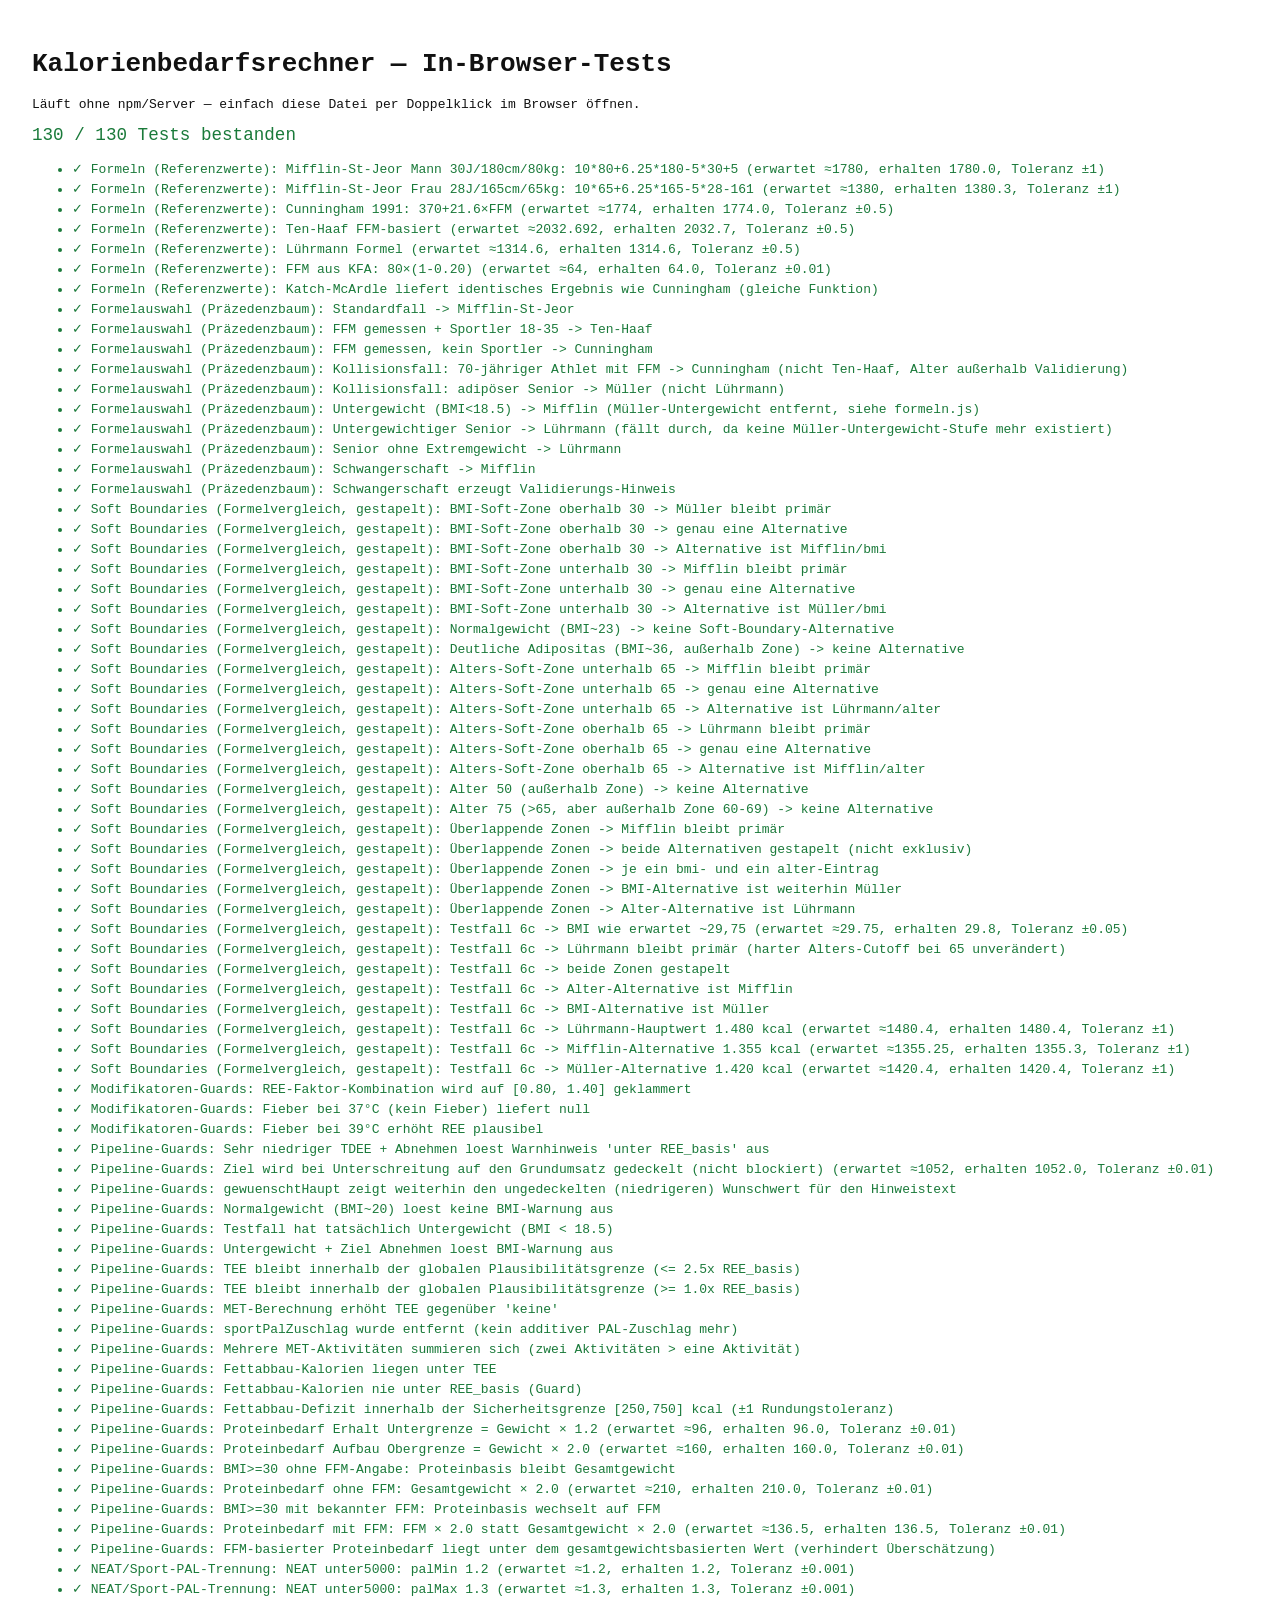
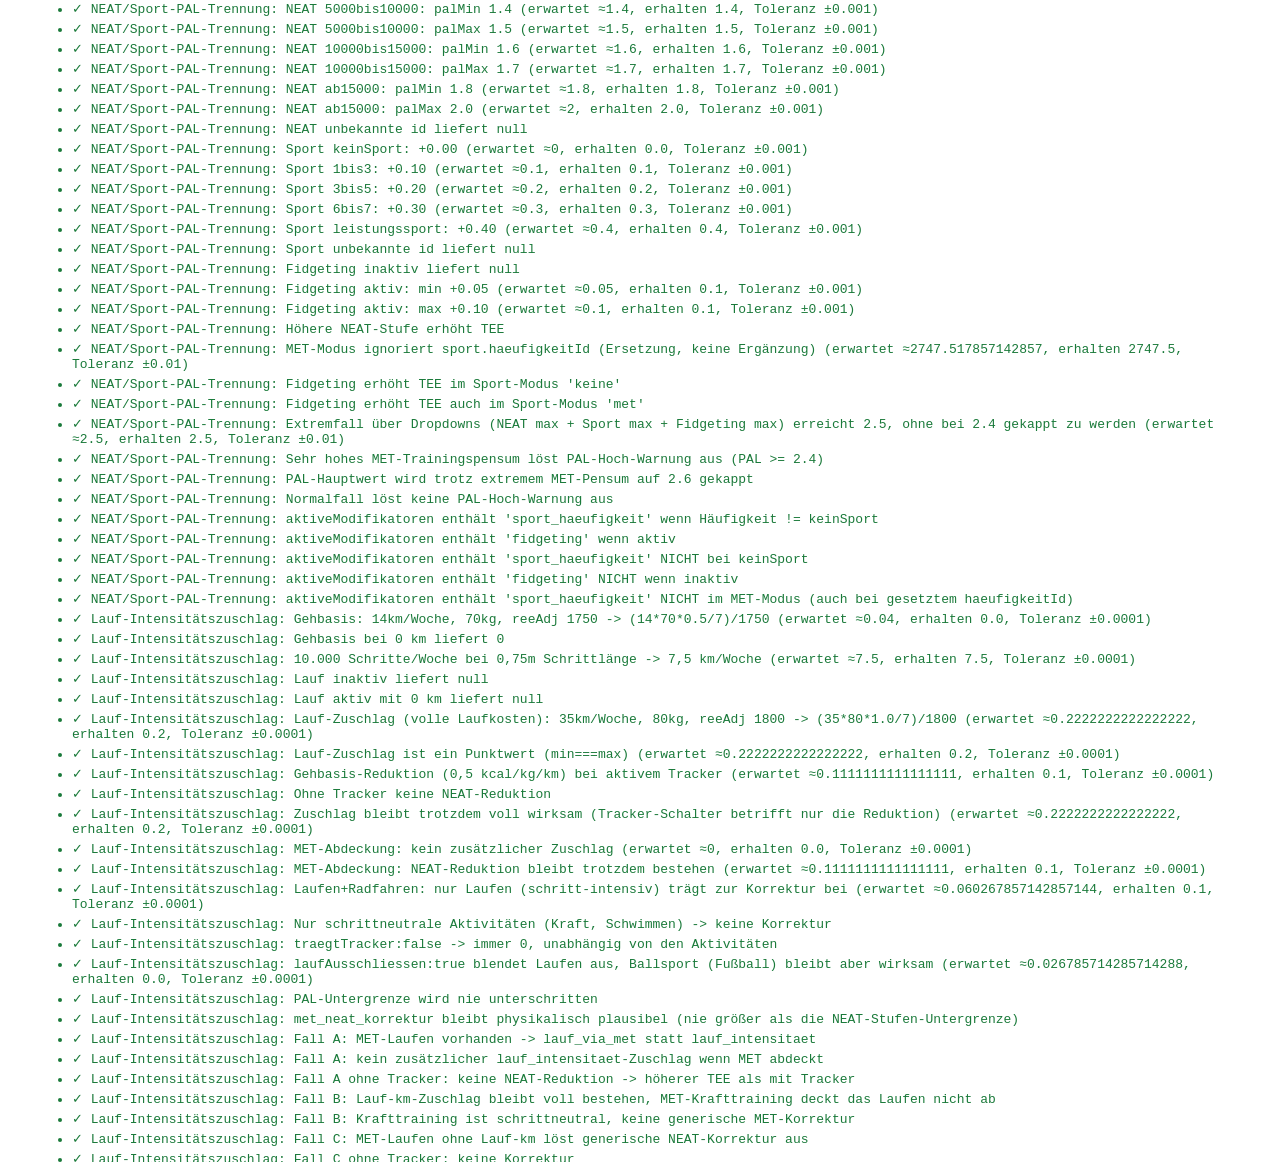
==== commit f8f4cf59: "Auffälligeres Info-Icon, REE-Soft-Boundaries entkoppelt/gestapelt statt exklusiv Info-Icon: das ⓘ-Un" ====
--- a/tests.html
+++ b/tests.html
@@ -108,53 +108,86 @@
     );
 
     // ---- Soft Boundaries (BMI 29-31, Alter 60-69) -----------------------
-    group("Soft Boundaries (Formelvergleich)");
-    (function () {
-      // BMI 30,45 (>=30 -> Müller primär), innerhalb der Zone [29,31]
+    // Beide Zonen sind unabhängig voneinander gestapelt (Option 2), keine
+    // exklusive Vorrangregel mehr -- r.alternativen ist ein Array mit 0, 1
+    // oder 2 Einträgen ({formelId, formelName, reeBasis, softBoundary}).
+    group("Soft Boundaries (Formelvergleich, gestapelt)");
+    (function () {
+      // BMI 30,45 (>=30 -> Müller primär), innerhalb der Zone [29,31], Alter außerhalb
       const r = selectREE({ gender: "male", age: 40, heightCm: 170, weightKg: 88 });
       assert(r.formelId === "mueller", "BMI-Soft-Zone oberhalb 30 -> Müller bleibt primär");
-      assert(r.softBoundary === "bmi", "BMI-Soft-Zone oberhalb 30 -> softBoundary='bmi'");
-      assert(r.vergleich && r.vergleich.formelId === "mifflin", "BMI-Soft-Zone oberhalb 30 -> Vergleichswert ist Mifflin");
-    })();
-    (function () {
-      // BMI 29,41 (<30 -> Mifflin primär), innerhalb der Zone [29,31]
+      assert(r.alternativen.length === 1, "BMI-Soft-Zone oberhalb 30 -> genau eine Alternative");
+      assert(r.alternativen[0].formelId === "mifflin" && r.alternativen[0].softBoundary === "bmi", "BMI-Soft-Zone oberhalb 30 -> Alternative ist Mifflin/bmi");
+    })();
+    (function () {
+      // BMI 29,41 (<30 -> Mifflin primär), innerhalb der Zone [29,31], Alter außerhalb
       const r = selectREE({ gender: "male", age: 40, heightCm: 170, weightKg: 85 });
       assert(r.formelId === "mifflin", "BMI-Soft-Zone unterhalb 30 -> Mifflin bleibt primär");
-      assert(r.softBoundary === "bmi", "BMI-Soft-Zone unterhalb 30 -> softBoundary='bmi'");
-      assert(r.vergleich && r.vergleich.formelId === "mueller", "BMI-Soft-Zone unterhalb 30 -> Vergleichswert ist Müller");
+      assert(r.alternativen.length === 1, "BMI-Soft-Zone unterhalb 30 -> genau eine Alternative");
+      assert(r.alternativen[0].formelId === "mueller" && r.alternativen[0].softBoundary === "bmi", "BMI-Soft-Zone unterhalb 30 -> Alternative ist Müller/bmi");
     })();
     (function () {
       const rNormal = selectREE({ gender: "male", age: 40, heightCm: 180, weightKg: 75 }); // BMI ~23
-      assert(rNormal.vergleich === null && rNormal.softBoundary === null, "Normalgewicht (BMI~23) -> kein Soft-Boundary-Vergleich");
+      assert(rNormal.alternativen.length === 0, "Normalgewicht (BMI~23) -> keine Soft-Boundary-Alternative");
       const rAdipoes = selectREE({ gender: "male", age: 40, heightCm: 170, weightKg: 105 }); // BMI ~36
-      assert(rAdipoes.vergleich === null && rAdipoes.softBoundary === null, "Deutliche Adipositas (BMI~36, außerhalb Zone) -> kein Vergleich");
+      assert(rAdipoes.alternativen.length === 0, "Deutliche Adipositas (BMI~36, außerhalb Zone) -> keine Alternative");
     })();
     (function () {
       // Alter 62 (<65 -> Mifflin primär), innerhalb der Zone [60,69], Normalgewicht
       const r = selectREE({ gender: "female", age: 62, heightCm: 165, weightKg: 62 });
       assert(r.formelId === "mifflin", "Alters-Soft-Zone unterhalb 65 -> Mifflin bleibt primär");
-      assert(r.softBoundary === "alter", "Alters-Soft-Zone unterhalb 65 -> softBoundary='alter'");
-      assert(r.vergleich && r.vergleich.formelId === "luehrmann", "Alters-Soft-Zone unterhalb 65 -> Vergleichswert ist Lührmann");
-    })();
-    (function () {
-      // Alter 67 (>=65 -> Lührmann primär), innerhalb der Zone [60,69]
+      assert(r.alternativen.length === 1, "Alters-Soft-Zone unterhalb 65 -> genau eine Alternative");
+      assert(r.alternativen[0].formelId === "luehrmann" && r.alternativen[0].softBoundary === "alter", "Alters-Soft-Zone unterhalb 65 -> Alternative ist Lührmann/alter");
+    })();
+    (function () {
+      // Alter 67 (>=65 -> Lührmann primär), innerhalb der Zone [60,69], Normalgewicht
       const r = selectREE({ gender: "female", age: 67, heightCm: 165, weightKg: 62 });
       assert(r.formelId === "luehrmann", "Alters-Soft-Zone oberhalb 65 -> Lührmann bleibt primär");
-      assert(r.softBoundary === "alter", "Alters-Soft-Zone oberhalb 65 -> softBoundary='alter'");
-      assert(r.vergleich && r.vergleich.formelId === "mifflin", "Alters-Soft-Zone oberhalb 65 -> Vergleichswert ist Mifflin");
+      assert(r.alternativen.length === 1, "Alters-Soft-Zone oberhalb 65 -> genau eine Alternative");
+      assert(r.alternativen[0].formelId === "mifflin" && r.alternativen[0].softBoundary === "alter", "Alters-Soft-Zone oberhalb 65 -> Alternative ist Mifflin/alter");
     })();
     (function () {
       const rJung = selectREE({ gender: "female", age: 50, heightCm: 165, weightKg: 62 });
-      assert(rJung.vergleich === null, "Alter 50 (außerhalb Zone) -> kein Vergleich");
+      assert(rJung.alternativen.length === 0, "Alter 50 (außerhalb Zone) -> keine Alternative");
       const rAlt = selectREE({ gender: "female", age: 75, heightCm: 165, weightKg: 62 });
-      assert(rAlt.formelId === "luehrmann" && rAlt.vergleich === null, "Alter 75 (>65, aber außerhalb Zone 60-69) -> kein Vergleich");
-    })();
-    (function () {
-      // Überlappung: BMI 29,41 UND Alter 62 gleichzeitig in der jeweiligen Zone
-      // -> BMI-Zone hat Vorrang (dieselbe Priorisierung wie im Entscheidungsbaum)
+      assert(rAlt.formelId === "luehrmann" && rAlt.alternativen.length === 0, "Alter 75 (>65, aber außerhalb Zone 60-69) -> keine Alternative");
+    })();
+    (function () {
+      // Überlappung, beide primär außerhalb ihrer harten Schwelle: BMI 29,41
+      // UND Alter 62 gleichzeitig in der jeweiligen Zone -> Mifflin bleibt
+      // primär (weder bmi>=30 noch age>=65 greift), BEIDE Alternativen
+      // erscheinen gestapelt statt sich exklusiv auszuschließen.
       const r = selectREE({ gender: "male", age: 62, heightCm: 170, weightKg: 85 });
-      assert(r.softBoundary === "bmi", "Überlappende Zonen (BMI+Alter) -> BMI-Zone hat Vorrang");
-      assert(r.vergleich.formelId === "mueller", "Überlappende Zonen -> Vergleichswert ist Müller, nicht Lührmann");
+      assert(r.formelId === "mifflin", "Überlappende Zonen -> Mifflin bleibt primär");
+      assert(r.alternativen.length === 2, "Überlappende Zonen -> beide Alternativen gestapelt (nicht exklusiv)");
+      const zonen = r.alternativen.map((a) => a.softBoundary).sort();
+      assert(zonen[0] === "alter" && zonen[1] === "bmi", "Überlappende Zonen -> je ein bmi- und ein alter-Eintrag");
+      const alt = r.alternativen.find((a) => a.softBoundary === "bmi");
+      assert(alt.formelId === "mueller", "Überlappende Zonen -> BMI-Alternative ist weiterhin Müller");
+      const altAlter = r.alternativen.find((a) => a.softBoundary === "alter");
+      assert(altAlter.formelId === "luehrmann", "Überlappende Zonen -> Alter-Alternative ist Lührmann");
+    })();
+    (function () {
+      // Testfall 6c: Alter genau 65 (harter Cutoff -> Lührmann bleibt primär,
+      // wie bereits vor diesem Stacking-Umbau dokumentiert) UND BMI 29,75
+      // (innerhalb der BMI-Zone [29,31]) gleichzeitig -> beide Zonen greifen
+      // unabhängig voneinander: Alter-Zone vergleicht mit Mifflin (da Lührmann
+      // selbst schon primär ist), BMI-Zone vergleicht mit Müller.
+      const r = selectREE({ gender: "female", age: 65, heightCm: 165, weightKg: 81 });
+      assertApprox(r.bmi, 29.75, 0.05, "Testfall 6c -> BMI wie erwartet ~29,75");
+      assert(r.formelId === "luehrmann", "Testfall 6c -> Lührmann bleibt primär (harter Alters-Cutoff bei 65 unverändert)");
+      assert(r.alternativen.length === 2, "Testfall 6c -> beide Zonen gestapelt");
+      const mifflinAlt = r.alternativen.find((a) => a.softBoundary === "alter");
+      const muellerAlt = r.alternativen.find((a) => a.softBoundary === "bmi");
+      assert(mifflinAlt && mifflinAlt.formelId === "mifflin", "Testfall 6c -> Alter-Alternative ist Mifflin");
+      assert(muellerAlt && muellerAlt.formelId === "mueller", "Testfall 6c -> BMI-Alternative ist Müller");
+      // Exakte Werte gemäß den implementierten Formeln (nicht den zunächst vom
+      // Nutzer überschlagenen Zahlen ~1.350/~1.355/~1.378 -- Gegenprobe von
+      // Hand bestätigte 1480,4/1355,25/1420,4 als die tatsächlich korrekten
+      // Formelergebnisse; die ursprüngliche Schätzung war ungenau, kein Bug).
+      assertApprox(r.reeBasis, 1480.4, 1, "Testfall 6c -> Lührmann-Hauptwert 1.480 kcal");
+      assertApprox(mifflinAlt.reeBasis, 1355.25, 1, "Testfall 6c -> Mifflin-Alternative 1.355 kcal");
+      assertApprox(muellerAlt.reeBasis, 1420.4, 1, "Testfall 6c -> Müller-Alternative 1.420 kcal");
     })();
 
     // ---- Modifikatoren: Guards ------------------------------------------
